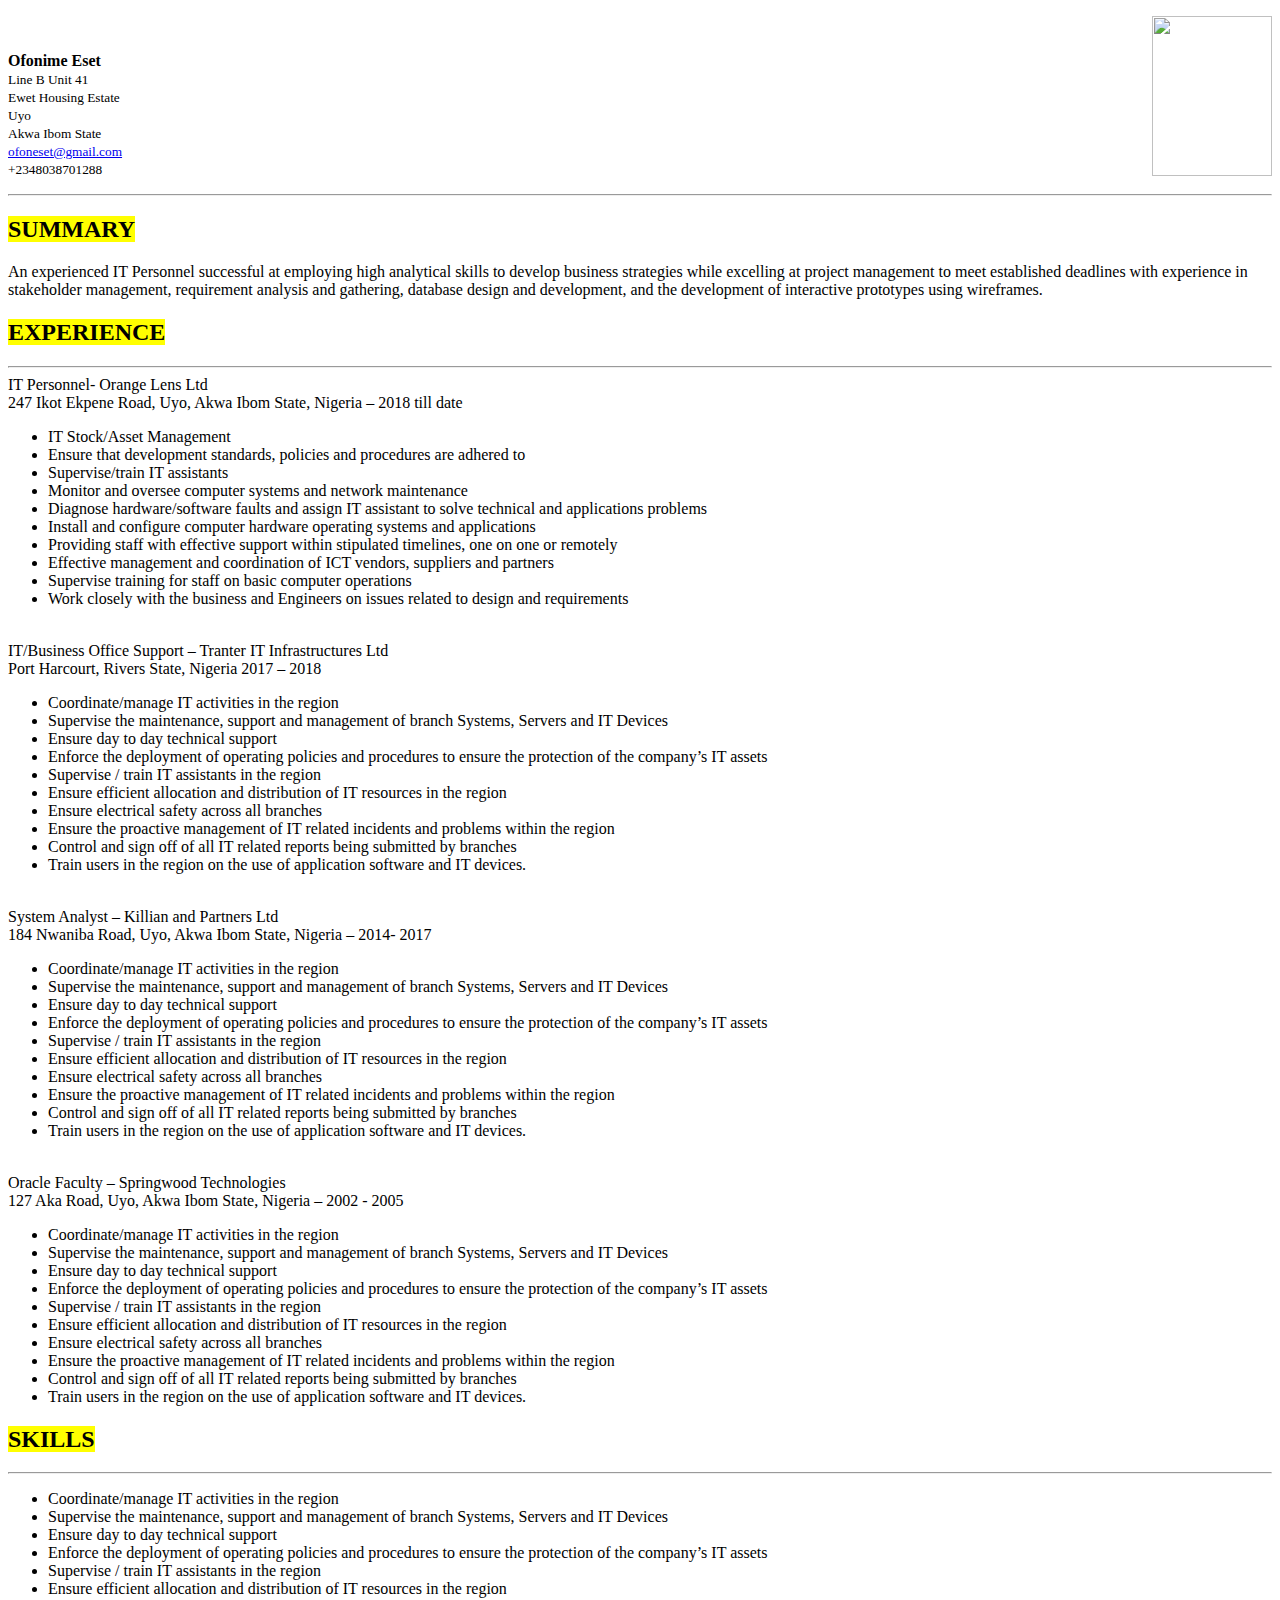
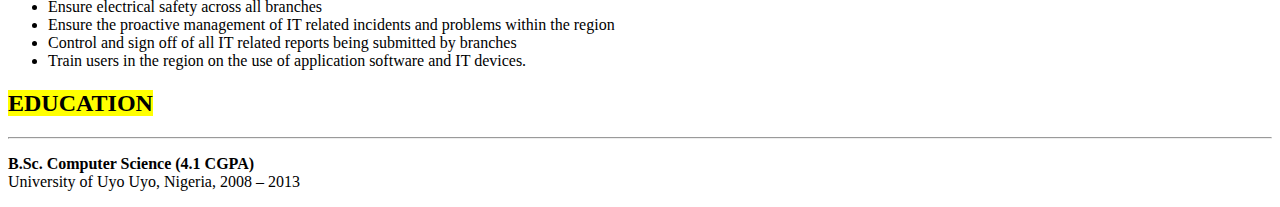
==== Ofonime.html @ 05c9440a "Initial commit" ====
<!DOCTYPE html>
<html lang="en">
<head>
    <meta charset="UTF-8">
    <meta name="viewport" content="width=<device-width>, initial-scale=1.0">
    <meta http-equiv="X-UA-Compatible" content="ie=edge">
    <title>Document</title>
</head>
<body>
    <div>
         <div>   
            <p>
                    <div>
                            <img src="https://res.cloudinary.com/unclepi/image/upload/v1566553505/startng/Ofonime_ngxhpu.jpg" align="right" width="120" height="160"></a>
                        </div>
                <br>
                <br>
                <strong>Ofonime Eset</strong><br>
                <small> Line B Unit 41<br> Ewet Housing Estate<br>Uyo<br>Akwa Ibom State 
                <br>
                <a href="#">ofoneset@gmail.com</a><br>
                +2348038701288
                </small>
            </p>
            
            <hr>
        </div>
        
        <h2><mark>SUMMARY</mark></h2>
        <div>
                <P>An experienced IT Personnel successful at employing high analytical skills to develop business strategies while excelling at project management to meet established deadlines with experience in stakeholder management, requirement analysis and gathering, database design and development, and the development of interactive prototypes using wireframes.
                    </P>
        </div>
        <h2><mark>EXPERIENCE</mark></h2>
        <HR>
        <div>IT Personnel- Orange Lens Ltd<BR>
                247 Ikot Ekpene Road, Uyo, Akwa Ibom State, Nigeria – 2018 till date
        </div>
        <div>
            <ul>
                <li>IT Stock/Asset Management</li>
                <li>Ensure that development standards, policies and procedures are adhered to</li>
                <li>Supervise/train IT assistants</li>
                <li>Monitor and oversee computer systems and network maintenance</li>
                <li>Diagnose hardware/software faults and assign IT assistant to solve technical and applications problems</li>
                <li>Install and configure computer hardware operating systems and applications</li>
                <li>Providing staff with effective support within stipulated timelines, one on one or remotely</li>
                <li>Effective management and coordination of ICT vendors, suppliers and partners</li>
                <li>Supervise training for staff on basic computer operations</li>
                <li>Work closely with the business and Engineers on issues related to design and requirements</li>
            </ul>
        </div>
        <br>
        <div>
                IT/Business Office Support – Tranter IT Infrastructures Ltd<br>
                Port Harcourt, Rivers State, Nigeria  2017 – 2018
        </div>
        <div>
            <ul>
                <li>Coordinate/manage IT activities in the region</li>
                <li>Supervise the maintenance, support and management of branch Systems, Servers and IT Devices</li>
                <li>Ensure day to day technical support</li>
                <li>Enforce the deployment of operating policies and procedures to ensure the protection of the company’s IT assets</li>
                <li>Supervise / train IT assistants in the region</li>
                <li>Ensure efficient allocation and distribution of IT resources in the region</li>
                <li>Ensure electrical safety across all branches</li>
                <li>Ensure the proactive management of IT related incidents and problems within the region</li>
                <li>Control and sign off of all IT related reports being submitted by branches</li>
                <li>Train users in the region on the use of application software and IT devices.</li>
            </ul>
        </div>
        <br>
        <div>
            System Analyst – Killian and Partners Ltd<br>
            184 Nwaniba Road, Uyo, Akwa Ibom State, Nigeria – 2014- 2017
                
        </div>
        <div>
            <ul>
                <li>Coordinate/manage IT activities in the region</li>
                <li>Supervise the maintenance, support and management of branch Systems, Servers and IT Devices</li>
                <li>Ensure day to day technical support</li>
                <li>Enforce the deployment of operating policies and procedures to ensure the protection of the company’s IT assets</li>
                <li>Supervise / train IT assistants in the region</li>
                <li>Ensure efficient allocation and distribution of IT resources in the region</li>
                <li>Ensure electrical safety across all branches</li>
                <li>Ensure the proactive management of IT related incidents and problems within the region</li>
                <li>Control and sign off of all IT related reports being submitted by branches</li>
                <li>Train users in the region on the use of application software and IT devices.</li>
            </ul>
        </div>
        <br>
        <div>
                Oracle Faculty – Springwood Technologies<br>
                127 Aka Road, Uyo, Akwa Ibom State, Nigeria – 2002 - 2005

        </div>
        <div>
            <ul>
                <li>Coordinate/manage IT activities in the region</li>
                <li>Supervise the maintenance, support and management of branch Systems, Servers and IT Devices</li>
                <li>Ensure day to day technical support</li>
                <li>Enforce the deployment of operating policies and procedures to ensure the protection of the company’s IT assets</li>
                <li>Supervise / train IT assistants in the region</li>
                <li>Ensure efficient allocation and distribution of IT resources in the region</li>
                <li>Ensure electrical safety across all branches</li>
                <li>Ensure the proactive management of IT related incidents and problems within the region</li>
                <li>Control and sign off of all IT related reports being submitted by branches</li>
                <li>Train users in the region on the use of application software and IT devices.</li>
            </ul>
        </div>
        <h2><mark>SKILLS</mark></h2>
        <hr>
        <div>
                <ul>
                        <li>Coordinate/manage IT activities in the region</li>
                        <li>Supervise the maintenance, support and management of branch Systems, Servers and IT Devices</li>
                        <li>Ensure day to day technical support</li>
                        <li>Enforce the deployment of operating policies and procedures to ensure the protection of the company’s IT assets</li>
                        <li>Supervise / train IT assistants in the region</li>
                        <li>Ensure efficient allocation and distribution of IT resources in the region</li>
                        <li>Ensure electrical safety across all branches</li>
                        <li>Ensure the proactive management of IT related incidents and problems within the region</li>
                        <li>Control and sign off of all IT related reports being submitted by branches</li>
                        <li>Train users in the region on the use of application software and IT devices.</li>
                    </ul>
        </div>
        <h2><mark>EDUCATION</mark></h2>
        <hr>
        <div>
            <p>
                <strong>B.Sc. Computer Science (4.1 CGPA)</strong><br>
                University of Uyo
                Uyo, Nigeria, 2008 – 2013 
                    
            </p>
        </div>
    </div>
</body>
</html>
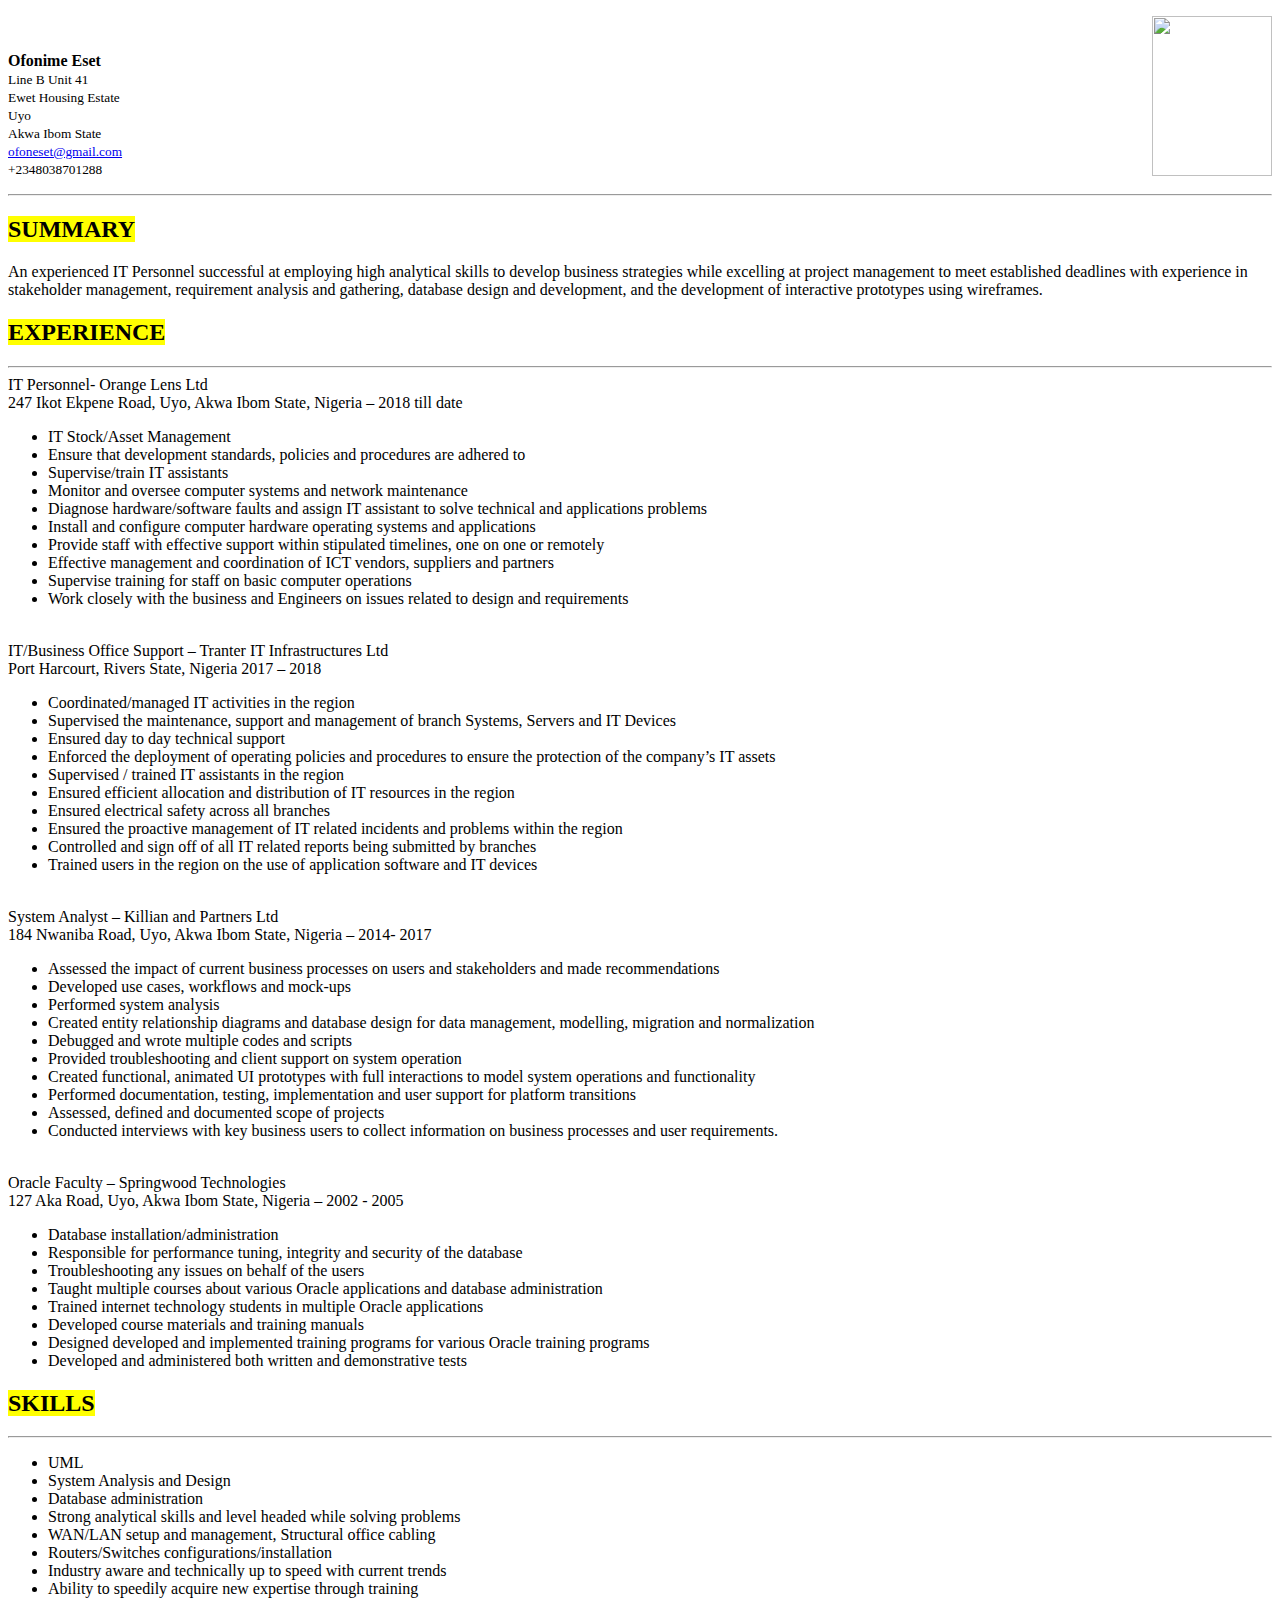
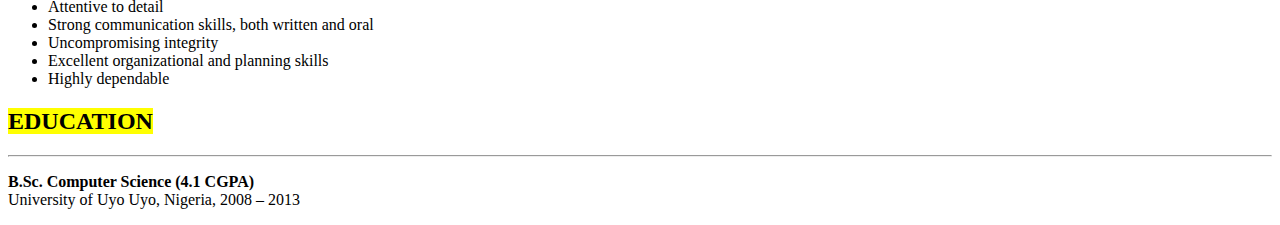
==== commit 1ae6c071: "first update" ====
--- a/Ofonime.html
+++ b/Ofonime.html
@@ -44,7 +44,7 @@
                 <li>Monitor and oversee computer systems and network maintenance</li>
                 <li>Diagnose hardware/software faults and assign IT assistant to solve technical and applications problems</li>
                 <li>Install and configure computer hardware operating systems and applications</li>
-                <li>Providing staff with effective support within stipulated timelines, one on one or remotely</li>
+                <li>Provide staff with effective support within stipulated timelines, one on one or remotely</li>
                 <li>Effective management and coordination of ICT vendors, suppliers and partners</li>
                 <li>Supervise training for staff on basic computer operations</li>
                 <li>Work closely with the business and Engineers on issues related to design and requirements</li>
@@ -57,16 +57,16 @@
         </div>
         <div>
             <ul>
-                <li>Coordinate/manage IT activities in the region</li>
-                <li>Supervise the maintenance, support and management of branch Systems, Servers and IT Devices</li>
-                <li>Ensure day to day technical support</li>
-                <li>Enforce the deployment of operating policies and procedures to ensure the protection of the company’s IT assets</li>
-                <li>Supervise / train IT assistants in the region</li>
-                <li>Ensure efficient allocation and distribution of IT resources in the region</li>
-                <li>Ensure electrical safety across all branches</li>
-                <li>Ensure the proactive management of IT related incidents and problems within the region</li>
-                <li>Control and sign off of all IT related reports being submitted by branches</li>
-                <li>Train users in the region on the use of application software and IT devices.</li>
+                <li>Coordinated/managed IT activities in the region</li>
+                <li>Supervised the maintenance, support and management of branch Systems, Servers and IT Devices</li>
+                <li>Ensured day to day technical support</li>
+                <li>Enforced the deployment of operating policies and procedures to ensure the protection of the company’s IT assets</li>
+                <li>Supervised / trained IT assistants in the region</li>
+                <li>Ensured efficient allocation and distribution of IT resources in the region</li>
+                <li>Ensured electrical safety across all branches</li>
+                <li>Ensured the proactive management of IT related incidents and problems within the region</li>
+                <li>Controlled and sign off of all IT related reports being submitted by branches</li>
+                <li>Trained users in the region on the use of application software and IT devices</li>
             </ul>
         </div>
         <br>
@@ -77,16 +77,16 @@
         </div>
         <div>
             <ul>
-                <li>Coordinate/manage IT activities in the region</li>
-                <li>Supervise the maintenance, support and management of branch Systems, Servers and IT Devices</li>
-                <li>Ensure day to day technical support</li>
-                <li>Enforce the deployment of operating policies and procedures to ensure the protection of the company’s IT assets</li>
-                <li>Supervise / train IT assistants in the region</li>
-                <li>Ensure efficient allocation and distribution of IT resources in the region</li>
-                <li>Ensure electrical safety across all branches</li>
-                <li>Ensure the proactive management of IT related incidents and problems within the region</li>
-                <li>Control and sign off of all IT related reports being submitted by branches</li>
-                <li>Train users in the region on the use of application software and IT devices.</li>
+                <li>Assessed the impact of current business processes on users and stakeholders and made recommendations</li>
+                <li>Developed use cases, workflows and mock-ups</li>
+                <li>Performed system analysis</li>
+                <li>Created entity relationship diagrams and database design for data management, modelling, migration and normalization</li>
+                <li>Debugged and wrote multiple codes and scripts</li>
+                <li>Provided troubleshooting and client support on system operation</li>
+                <li>Created functional, animated UI prototypes with full interactions to model system operations and functionality</li>
+                <li>Performed documentation, testing, implementation and user support for platform transitions</li>
+                <li>Assessed, defined and documented scope of projects</li>
+                <li>Conducted interviews with key business users to collect information on business processes and user requirements.</li>
             </ul>
         </div>
         <br>
@@ -97,32 +97,33 @@
         </div>
         <div>
             <ul>
-                <li>Coordinate/manage IT activities in the region</li>
-                <li>Supervise the maintenance, support and management of branch Systems, Servers and IT Devices</li>
-                <li>Ensure day to day technical support</li>
-                <li>Enforce the deployment of operating policies and procedures to ensure the protection of the company’s IT assets</li>
-                <li>Supervise / train IT assistants in the region</li>
-                <li>Ensure efficient allocation and distribution of IT resources in the region</li>
-                <li>Ensure electrical safety across all branches</li>
-                <li>Ensure the proactive management of IT related incidents and problems within the region</li>
-                <li>Control and sign off of all IT related reports being submitted by branches</li>
-                <li>Train users in the region on the use of application software and IT devices.</li>
+                <li>Database installation/administration</li>
+                <li>Responsible for performance tuning, integrity and security of the database</li>
+                <li>Troubleshooting any issues on behalf of the users</li>
+                <li>Taught multiple courses about various Oracle applications and database administration</li>
+                <li>Trained internet technology students in multiple Oracle applications</li>
+                <li>Developed course materials and training manuals</li>
+                <li>Designed developed and implemented training programs for various Oracle training programs</li>
+                <li>Developed and administered both written and demonstrative tests</li>
             </ul>
         </div>
         <h2><mark>SKILLS</mark></h2>
         <hr>
         <div>
                 <ul>
-                        <li>Coordinate/manage IT activities in the region</li>
-                        <li>Supervise the maintenance, support and management of branch Systems, Servers and IT Devices</li>
-                        <li>Ensure day to day technical support</li>
-                        <li>Enforce the deployment of operating policies and procedures to ensure the protection of the company’s IT assets</li>
-                        <li>Supervise / train IT assistants in the region</li>
-                        <li>Ensure efficient allocation and distribution of IT resources in the region</li>
-                        <li>Ensure electrical safety across all branches</li>
-                        <li>Ensure the proactive management of IT related incidents and problems within the region</li>
-                        <li>Control and sign off of all IT related reports being submitted by branches</li>
-                        <li>Train users in the region on the use of application software and IT devices.</li>
+                        <li>UML</li>
+                        <li>System Analysis and Design</li>
+                        <li>Database administration</li>
+                        <li>Strong analytical skills and level headed while solving problems</li>
+                        <li>WAN/LAN setup and management, Structural office cabling</li>
+                        <li>Routers/Switches configurations/installation</li>
+                        <li>Industry aware and technically up to speed with current trends</li>
+                        <li>Ability to speedily acquire new expertise through training</li>
+                        <li>Attentive to detail</li>
+                        <li>Strong communication skills, both written and oral</li>
+                        <li>Uncompromising integrity</li>
+                        <li>Excellent organizational and planning skills</li>
+                        <li>Highly dependable</li>
                     </ul>
         </div>
         <h2><mark>EDUCATION</mark></h2>
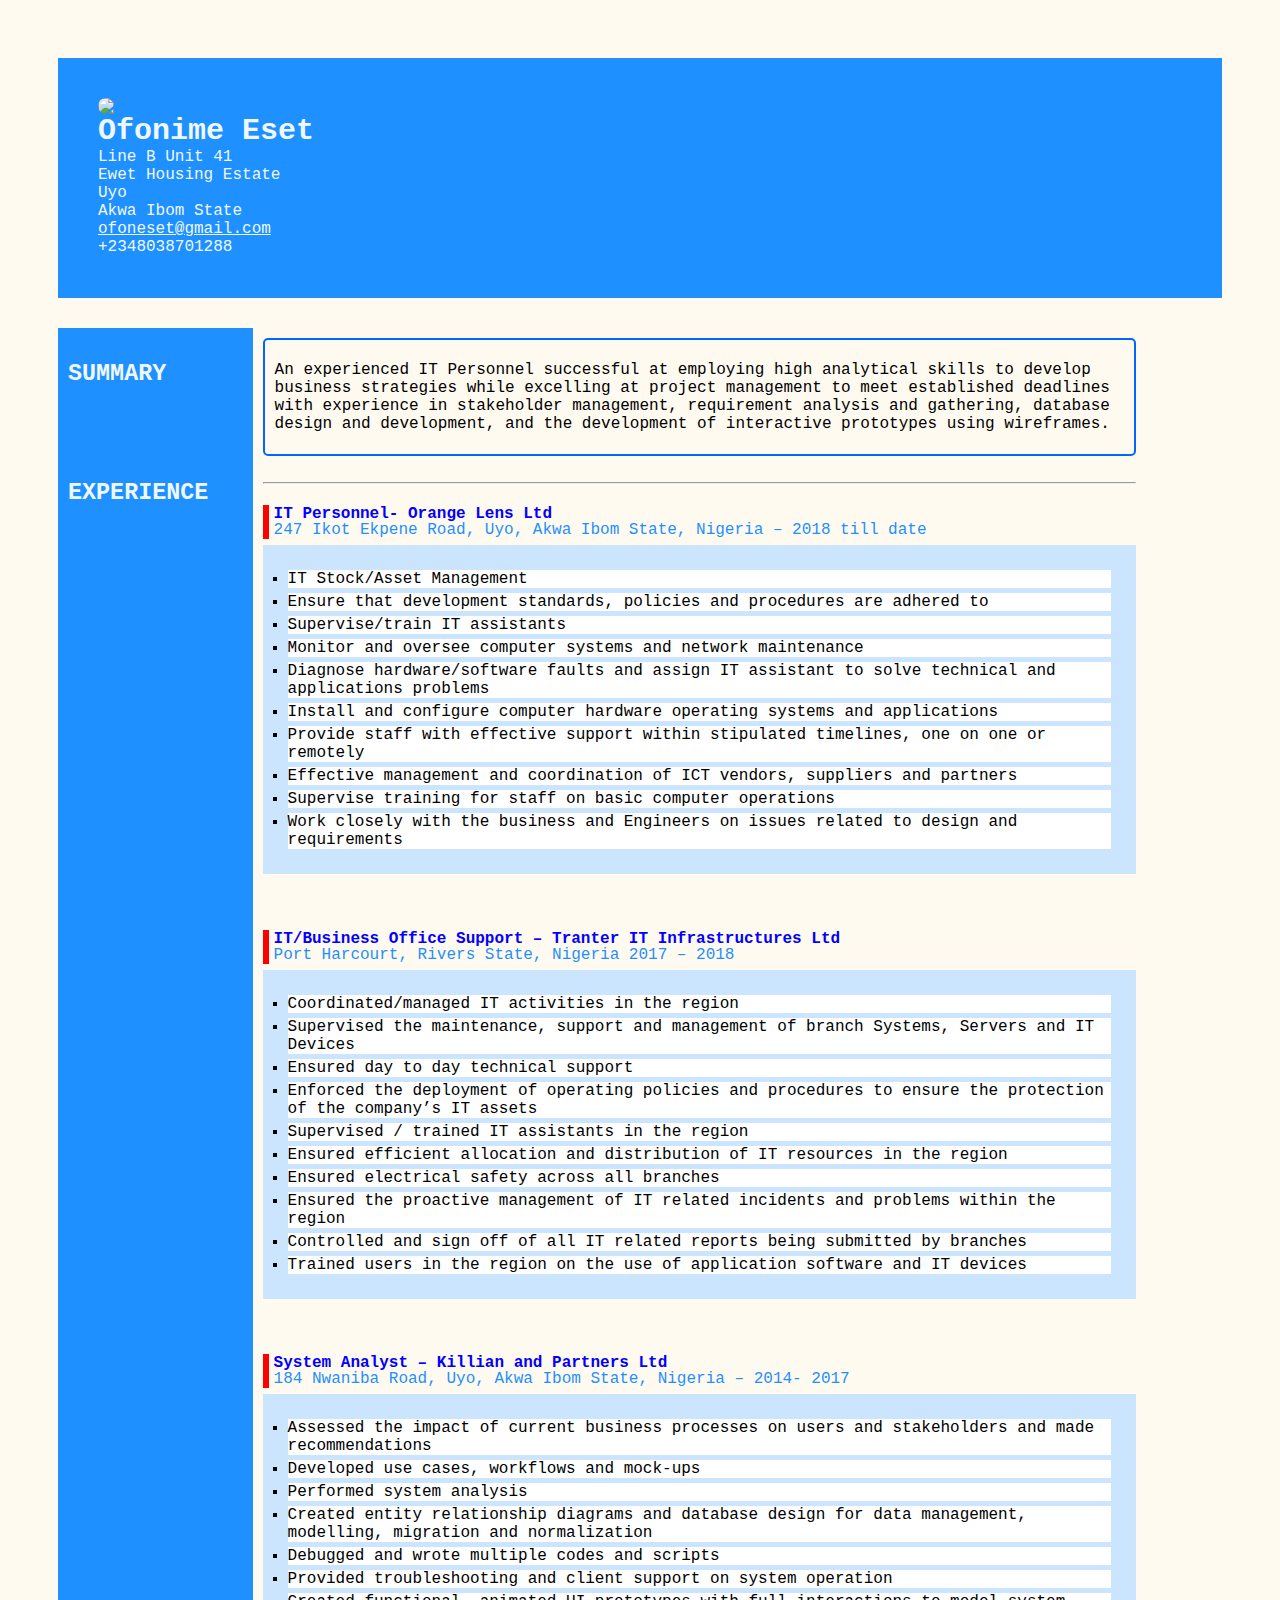
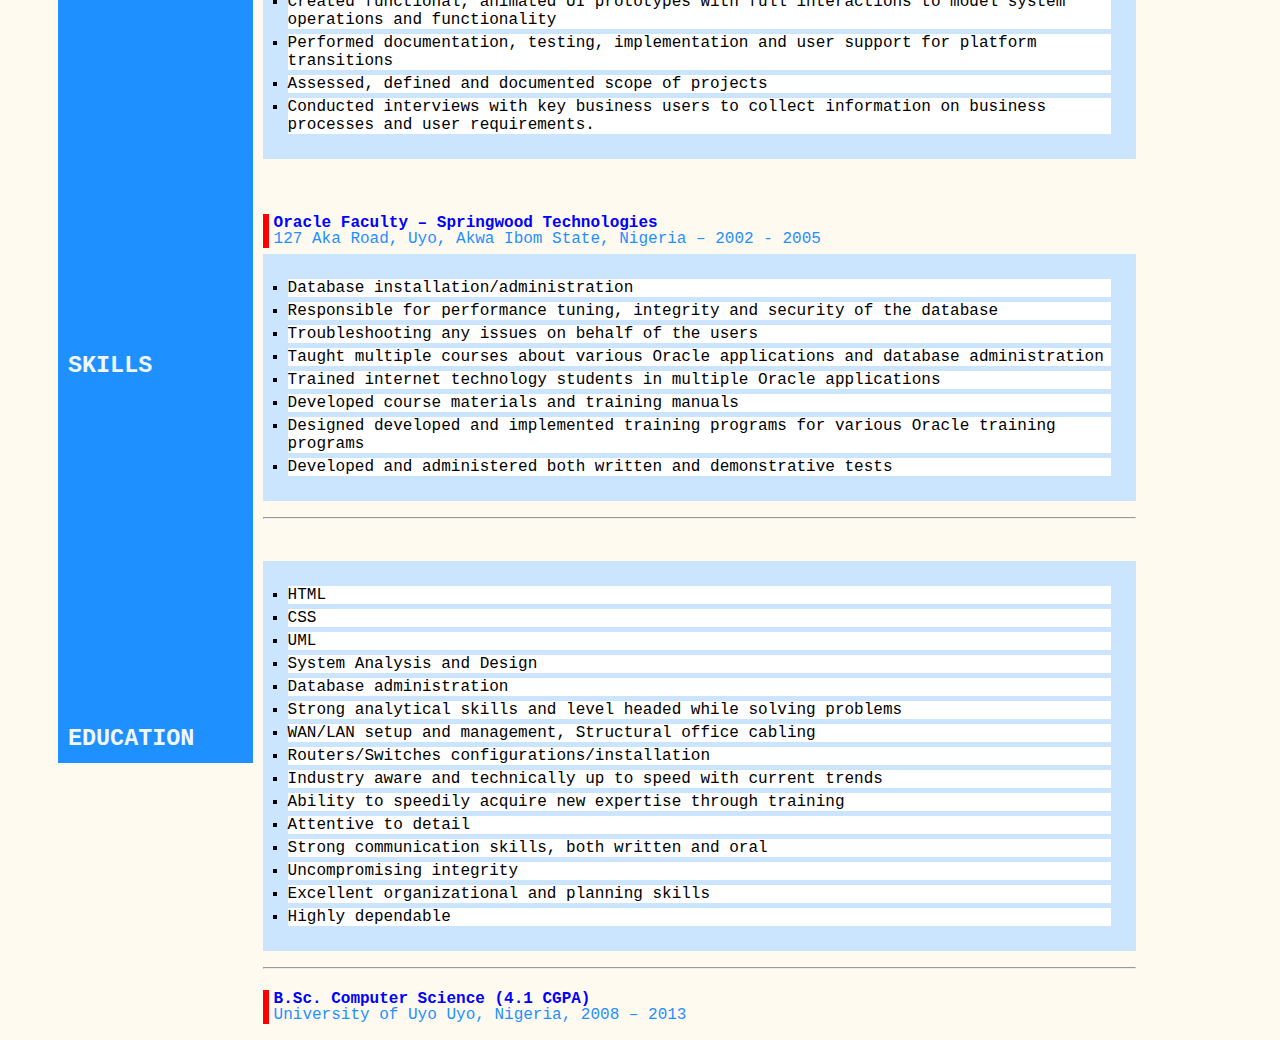
==== commit 89c032e9: "this is the edited html with the accompanying css file" ====
--- a/Ofonime.html
+++ b/Ofonime.html
@@ -4,138 +4,154 @@
     <meta charset="UTF-8">
     <meta name="viewport" content="width=<device-width>, initial-scale=1.0">
     <meta http-equiv="X-UA-Compatible" content="ie=edge">
-    <title>Document</title>
+    <title>Ofonime Eset's CV</title>
+    <link rel="stylesheet" type="text/css" href="ofonime.css">
 </head>
+<div id="container">
 <body>
-    <div>
-         <div>   
-            <p>
-                    <div>
-                            <img src="https://res.cloudinary.com/unclepi/image/upload/v1566553505/startng/Ofonime_ngxhpu.jpg" align="right" width="120" height="160"></a>
-                        </div>
-                <br>
-                <br>
-                <strong>Ofonime Eset</strong><br>
-                <small> Line B Unit 41<br> Ewet Housing Estate<br>Uyo<br>Akwa Ibom State 
-                <br>
+    
+    <div id="about">
+        <div>
+            <img src="https://res.cloudinary.com/unclepi/image/upload/v1566553505/startng/Ofonime_ngxhpu.jpg"></a>
+        </div>
+        <p id="first">  
+            <span id="name">Ofonime Eset</span><br>
+             
+                Line B Unit 41<br> Ewet Housing Estate<br>Uyo<br>Akwa Ibom State<br>
                 <a href="#">ofoneset@gmail.com</a><br>
                 +2348038701288
-                </small>
-            </p>
+            
+        </p>
+    </div>
+    <div class="row">
+            <div class="column side">
+              <h3>SUMMARY</h3><br><br>
+              <h3>EXPERIENCE</h3>
+              <div id="space">
+
+              </div>
+              <h3>SKILLS</h3>
+              <div id="space2">
+
+                </div>
+              <h3>EDUCATION</h3>
+            </div>
+        <div class="column middle">
+            <div class="sumarry">
+                <P>
+                    An experienced IT Personnel successful at employing high analytical skills to develop business strategies while excelling at project management to meet established deadlines with experience in stakeholder management, requirement analysis and gathering, database design and development, and the development of interactive prototypes using wireframes.
+                </P>
+            </div>
+            <br>
+            <HR>
+            <div class="experience1"> <h4>IT Personnel- Orange Lens Ltd</h4>
+                    247 Ikot Ekpene Road, Uyo, Akwa Ibom State, Nigeria – 2018 till date
+            </div>
+            <div class="experience2">
+                <ul class="skills2">
+                    <li>IT Stock/Asset Management</li>
+                    <li>Ensure that development standards, policies and procedures are adhered to</li>
+                    <li>Supervise/train IT assistants</li>
+                    <li>Monitor and oversee computer systems and network maintenance</li>
+                    <li>Diagnose hardware/software faults and assign IT assistant to solve technical and applications problems</li>
+                    <li>Install and configure computer hardware operating systems and applications</li>
+                    <li>Provide staff with effective support within stipulated timelines, one on one or remotely</li>
+                    <li>Effective management and coordination of ICT vendors, suppliers and partners</li>
+                    <li>Supervise training for staff on basic computer operations</li>
+                    <li>Work closely with the business and Engineers on issues related to design and requirements</li>
+                </ul>
+            </div>
+            <br>
+            <div class="experience1">
+                    <h4>IT/Business Office Support – Tranter IT Infrastructures Ltd</h4>
+                    Port Harcourt, Rivers State, Nigeria  2017 – 2018
+            </div>
+            <div class="experience2">
+                <ul class="skills2">
+                    <li>Coordinated/managed IT activities in the region</li>
+                    <li>Supervised the maintenance, support and management of branch Systems, Servers and IT Devices</li>
+                    <li>Ensured day to day technical support</li>
+                    <li>Enforced the deployment of operating policies and procedures to ensure the protection of the company’s IT assets</li>
+                    <li>Supervised / trained IT assistants in the region</li>
+                    <li>Ensured efficient allocation and distribution of IT resources in the region</li>
+                    <li>Ensured electrical safety across all branches</li>
+                    <li>Ensured the proactive management of IT related incidents and problems within the region</li>
+                    <li>Controlled and sign off of all IT related reports being submitted by branches</li>
+                    <li>Trained users in the region on the use of application software and IT devices</li>
+                </ul>
+            </div>
+            <br>
+            <div class="experience1">
+                <h4>System Analyst – Killian and Partners Ltd</h4>
+                184 Nwaniba Road, Uyo, Akwa Ibom State, Nigeria – 2014- 2017
+                    
+            </div>
+            <div class="experience2">
+                <ul class="skills2">
+                    <li>Assessed the impact of current business processes on users and stakeholders and made recommendations</li>
+                    <li>Developed use cases, workflows and mock-ups</li>
+                    <li>Performed system analysis</li>
+                    <li>Created entity relationship diagrams and database design for data management, modelling, migration and normalization</li>
+                    <li>Debugged and wrote multiple codes and scripts</li>
+                    <li>Provided troubleshooting and client support on system operation</li>
+                    <li>Created functional, animated UI prototypes with full interactions to model system operations and functionality</li>
+                    <li>Performed documentation, testing, implementation and user support for platform transitions</li>
+                    <li>Assessed, defined and documented scope of projects</li>
+                    <li>Conducted interviews with key business users to collect information on business processes and user requirements.</li>
+                </ul>
+            </div>
+            <br>
+            <div class="experience1">
+                    <h4>Oracle Faculty – Springwood Technologies</h4>       
+                    127 Aka Road, Uyo, Akwa Ibom State, Nigeria – 2002 - 2005
+
+            </div>
+            <div class="experience2">
+                <ul class="skills2">
+                    <li>Database installation/administration</li>
+                    <li>Responsible for performance tuning, integrity and security of the database</li>
+                    <li>Troubleshooting any issues on behalf of the users</li>
+                    <li>Taught multiple courses about various Oracle applications and database administration</li>
+                    <li>Trained internet technology students in multiple Oracle applications</li>
+                    <li>Developed course materials and training manuals</li>
+                    <li>Designed developed and implemented training programs for various Oracle training programs</li>
+                    <li>Developed and administered both written and demonstrative tests</li>
+                </ul>
+            </div>
             
             <hr>
+            <BR>
+            <div class="skills">
+                    <ul class="skills2">
+                            <li>HTML</li>
+                            <li>CSS</li>
+                            <li>UML</li>
+                            <li>System Analysis and Design</li>
+                            <li>Database administration</li>
+                            <li>Strong analytical skills and level headed while solving problems</li>
+                            <li>WAN/LAN setup and management, Structural office cabling</li>
+                            <li>Routers/Switches configurations/installation</li>
+                            <li>Industry aware and technically up to speed with current trends</li>
+                            <li>Ability to speedily acquire new expertise through training</li>
+                            <li>Attentive to detail</li>
+                            <li>Strong communication skills, both written and oral</li>
+                            <li>Uncompromising integrity</li>
+                            <li>Excellent organizational and planning skills</li>
+                            <li>Highly dependable</li>
+                        </ul>
+            </div>
+            
+            <hr>
+            <div class="experience1">
+                <p>
+                    <h4>B.Sc. Computer Science (4.1 CGPA)</h4>
+                    University of Uyo
+                    Uyo, Nigeria, 2008 – 2013 
+                        
+                </p>
+            </div>
         </div>
-        
-        <h2><mark>SUMMARY</mark></h2>
-        <div>
-                <P>An experienced IT Personnel successful at employing high analytical skills to develop business strategies while excelling at project management to meet established deadlines with experience in stakeholder management, requirement analysis and gathering, database design and development, and the development of interactive prototypes using wireframes.
-                    </P>
-        </div>
-        <h2><mark>EXPERIENCE</mark></h2>
-        <HR>
-        <div>IT Personnel- Orange Lens Ltd<BR>
-                247 Ikot Ekpene Road, Uyo, Akwa Ibom State, Nigeria – 2018 till date
-        </div>
-        <div>
-            <ul>
-                <li>IT Stock/Asset Management</li>
-                <li>Ensure that development standards, policies and procedures are adhered to</li>
-                <li>Supervise/train IT assistants</li>
-                <li>Monitor and oversee computer systems and network maintenance</li>
-                <li>Diagnose hardware/software faults and assign IT assistant to solve technical and applications problems</li>
-                <li>Install and configure computer hardware operating systems and applications</li>
-                <li>Provide staff with effective support within stipulated timelines, one on one or remotely</li>
-                <li>Effective management and coordination of ICT vendors, suppliers and partners</li>
-                <li>Supervise training for staff on basic computer operations</li>
-                <li>Work closely with the business and Engineers on issues related to design and requirements</li>
-            </ul>
-        </div>
-        <br>
-        <div>
-                IT/Business Office Support – Tranter IT Infrastructures Ltd<br>
-                Port Harcourt, Rivers State, Nigeria  2017 – 2018
-        </div>
-        <div>
-            <ul>
-                <li>Coordinated/managed IT activities in the region</li>
-                <li>Supervised the maintenance, support and management of branch Systems, Servers and IT Devices</li>
-                <li>Ensured day to day technical support</li>
-                <li>Enforced the deployment of operating policies and procedures to ensure the protection of the company’s IT assets</li>
-                <li>Supervised / trained IT assistants in the region</li>
-                <li>Ensured efficient allocation and distribution of IT resources in the region</li>
-                <li>Ensured electrical safety across all branches</li>
-                <li>Ensured the proactive management of IT related incidents and problems within the region</li>
-                <li>Controlled and sign off of all IT related reports being submitted by branches</li>
-                <li>Trained users in the region on the use of application software and IT devices</li>
-            </ul>
-        </div>
-        <br>
-        <div>
-            System Analyst – Killian and Partners Ltd<br>
-            184 Nwaniba Road, Uyo, Akwa Ibom State, Nigeria – 2014- 2017
-                
-        </div>
-        <div>
-            <ul>
-                <li>Assessed the impact of current business processes on users and stakeholders and made recommendations</li>
-                <li>Developed use cases, workflows and mock-ups</li>
-                <li>Performed system analysis</li>
-                <li>Created entity relationship diagrams and database design for data management, modelling, migration and normalization</li>
-                <li>Debugged and wrote multiple codes and scripts</li>
-                <li>Provided troubleshooting and client support on system operation</li>
-                <li>Created functional, animated UI prototypes with full interactions to model system operations and functionality</li>
-                <li>Performed documentation, testing, implementation and user support for platform transitions</li>
-                <li>Assessed, defined and documented scope of projects</li>
-                <li>Conducted interviews with key business users to collect information on business processes and user requirements.</li>
-            </ul>
-        </div>
-        <br>
-        <div>
-                Oracle Faculty – Springwood Technologies<br>
-                127 Aka Road, Uyo, Akwa Ibom State, Nigeria – 2002 - 2005
-
-        </div>
-        <div>
-            <ul>
-                <li>Database installation/administration</li>
-                <li>Responsible for performance tuning, integrity and security of the database</li>
-                <li>Troubleshooting any issues on behalf of the users</li>
-                <li>Taught multiple courses about various Oracle applications and database administration</li>
-                <li>Trained internet technology students in multiple Oracle applications</li>
-                <li>Developed course materials and training manuals</li>
-                <li>Designed developed and implemented training programs for various Oracle training programs</li>
-                <li>Developed and administered both written and demonstrative tests</li>
-            </ul>
-        </div>
-        <h2><mark>SKILLS</mark></h2>
-        <hr>
-        <div>
-                <ul>
-                        <li>UML</li>
-                        <li>System Analysis and Design</li>
-                        <li>Database administration</li>
-                        <li>Strong analytical skills and level headed while solving problems</li>
-                        <li>WAN/LAN setup and management, Structural office cabling</li>
-                        <li>Routers/Switches configurations/installation</li>
-                        <li>Industry aware and technically up to speed with current trends</li>
-                        <li>Ability to speedily acquire new expertise through training</li>
-                        <li>Attentive to detail</li>
-                        <li>Strong communication skills, both written and oral</li>
-                        <li>Uncompromising integrity</li>
-                        <li>Excellent organizational and planning skills</li>
-                        <li>Highly dependable</li>
-                    </ul>
-        </div>
-        <h2><mark>EDUCATION</mark></h2>
-        <hr>
-        <div>
-            <p>
-                <strong>B.Sc. Computer Science (4.1 CGPA)</strong><br>
-                University of Uyo
-                Uyo, Nigeria, 2008 – 2013 
-                    
-            </p>
-        </div>
-    </div>
+    
 </body>
+</div>
 </html>--- a/ofonime.css
+++ b/ofonime.css
@@ -0,0 +1,85 @@
+body {
+    background-color: floralwhite;
+  }
+#container{
+    padding: 50px 50px 70px 50px;
+    
+    font-family: 'Courier New', Courier, monospace;
+}
+#about{
+    background-color: dodgerblue;
+    height: 160px;
+    padding: 40px;
+    color: aliceblue;
+    margin-bottom: 30px;
+  }
+  #about a{
+      color: aliceblue;
+  }
+#name{
+    font-weight: bolder;
+    font-size: 30px;
+}
+img {
+    width: 120px;
+    float: left;
+    margin-right: 20px;
+    border-radius: 8px;
+   }
+   .column {
+    float: left;
+    padding: 10px;
+  }
+  /* Left column */
+.column.side {
+    width: 15%;
+    height: 2015px;
+    background-color: dodgerblue;
+    color: aliceblue;
+    font-size: 20px;
+    
+  }
+  .sumarry{
+    border: 2px solid #0066FF;  
+    padding: 5px;
+    padding-left: 10px;
+    border-radius: 5px;
+  }
+  #space{
+    height: 1400px;
+  }
+  #space2{
+    height: 300px;
+  }
+  
+  /* Middle column */
+  .column.middle {
+    width: 75%;
+  }
+  
+  .list{
+    list-style-type: square;
+  }
+  .skills2{
+     list-style: square;
+    }
+    h4{
+      margin-bottom: -2px;
+      color: blue;
+    }
+    .experience1{
+      color: dodgerblue;
+      border-left: 6px solid red;
+      padding-left: 5px;
+      margin-bottom: -10px;
+  
+    }
+    .skills2{
+      background: #cce5ff;
+      padding: 20px;
+    }
+    .skills2 li{
+      background:white;
+      margin: 5px;
+    }
+ 
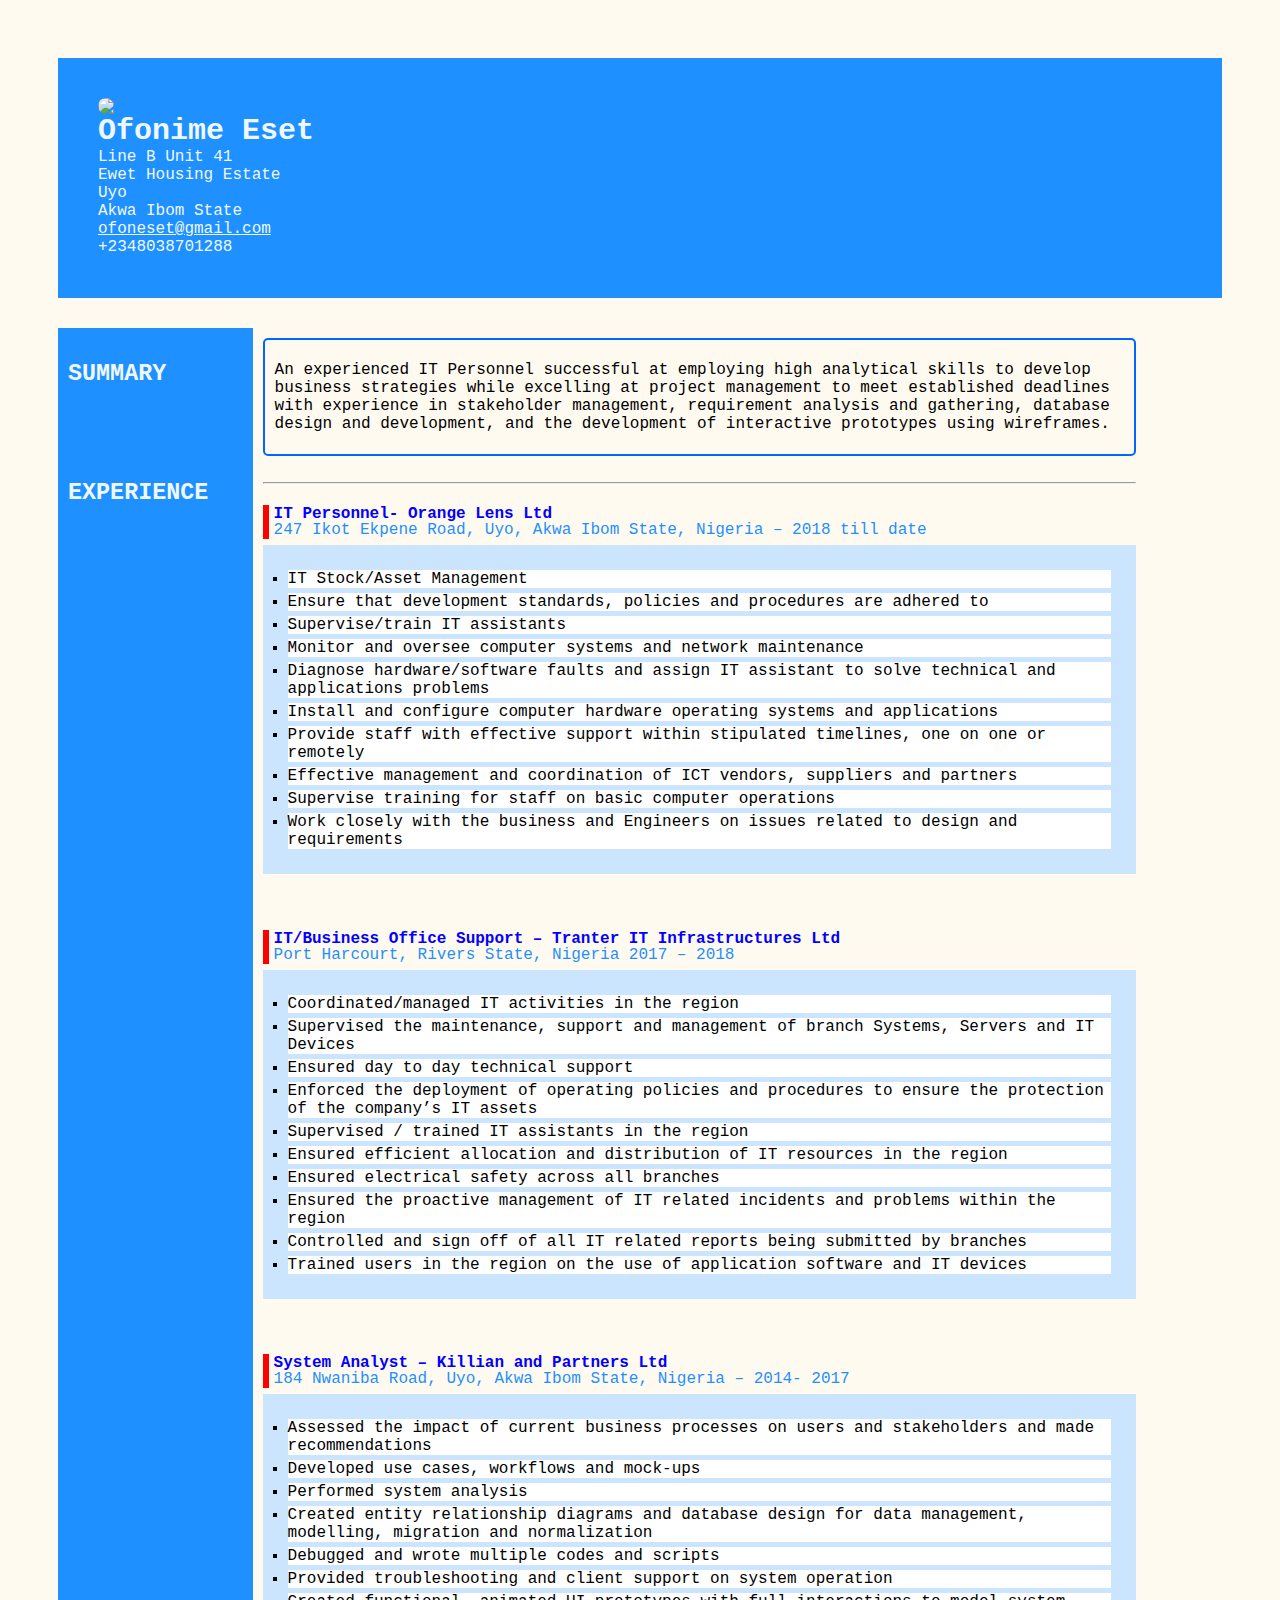
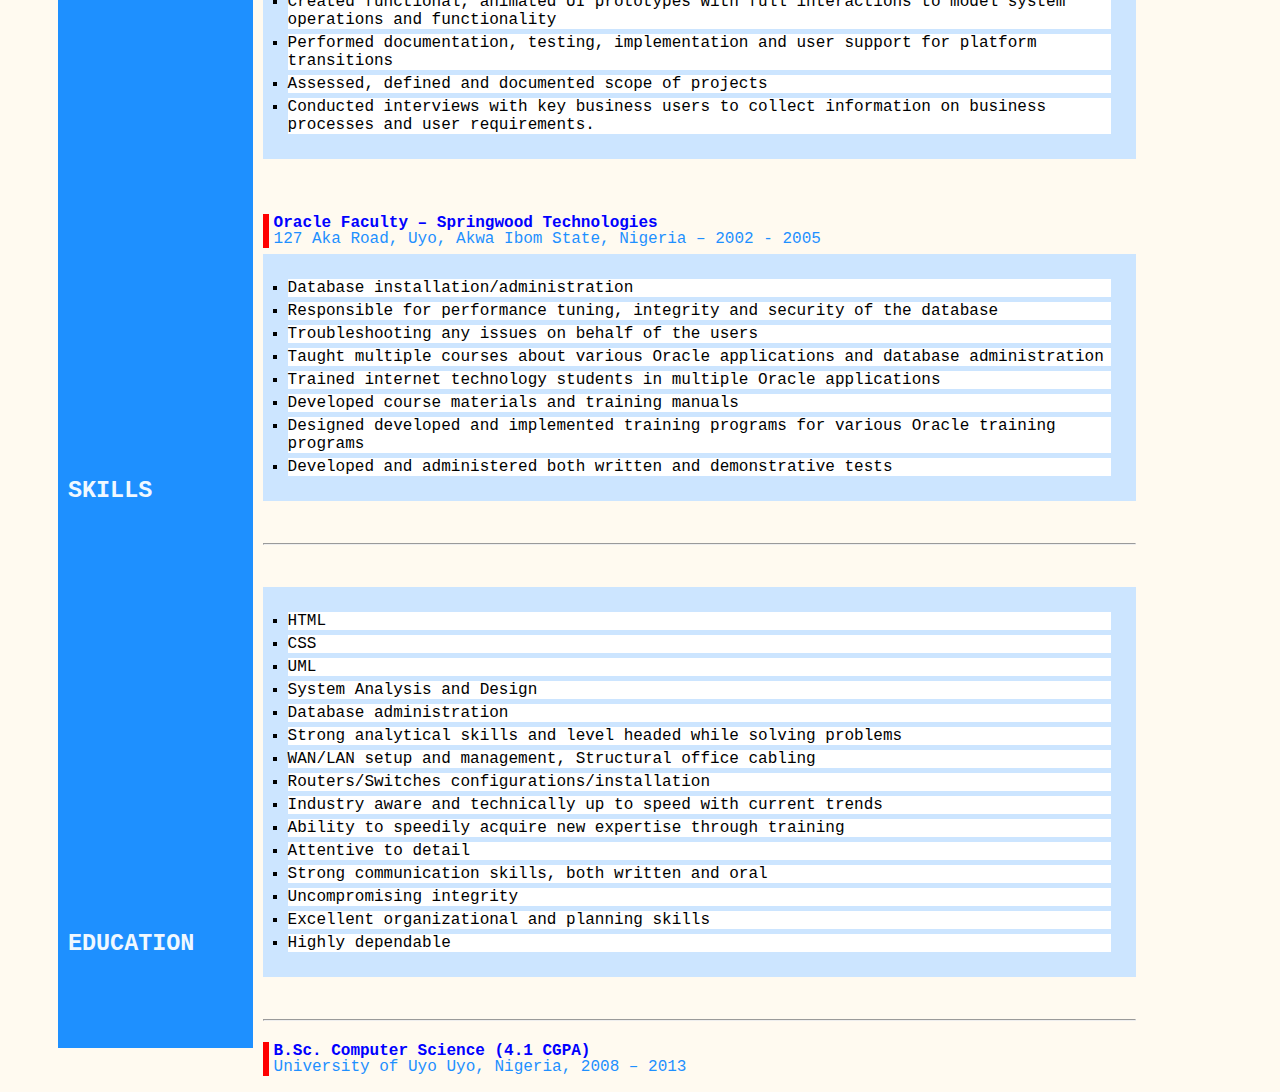
==== commit e88fa6b2: "A little aesthetical addition  # Please enter the commit message for your changes. Lines starting" ====
--- a/Ofonime.html
+++ b/Ofonime.html
@@ -118,7 +118,7 @@
                     <li>Developed and administered both written and demonstrative tests</li>
                 </ul>
             </div>
-            
+            <br>
             <hr>
             <BR>
             <div class="skills">
@@ -140,7 +140,7 @@
                             <li>Highly dependable</li>
                         </ul>
             </div>
-            
+            <br>
             <hr>
             <div class="experience1">
                 <p>
--- a/ofonime.css
+++ b/ofonime.css
@@ -33,10 +33,11 @@
   /* Left column */
 .column.side {
     width: 15%;
-    height: 2015px;
+    height: 2300px;
     background-color: dodgerblue;
     color: aliceblue;
     font-size: 20px;
+    margin-bottom: 30px;
     
   }
   .sumarry{
@@ -46,10 +47,10 @@
     border-radius: 5px;
   }
   #space{
-    height: 1400px;
+    height: 1525px;
   }
   #space2{
-    height: 300px;
+    height: 380px;
   }
   
   /* Middle column */
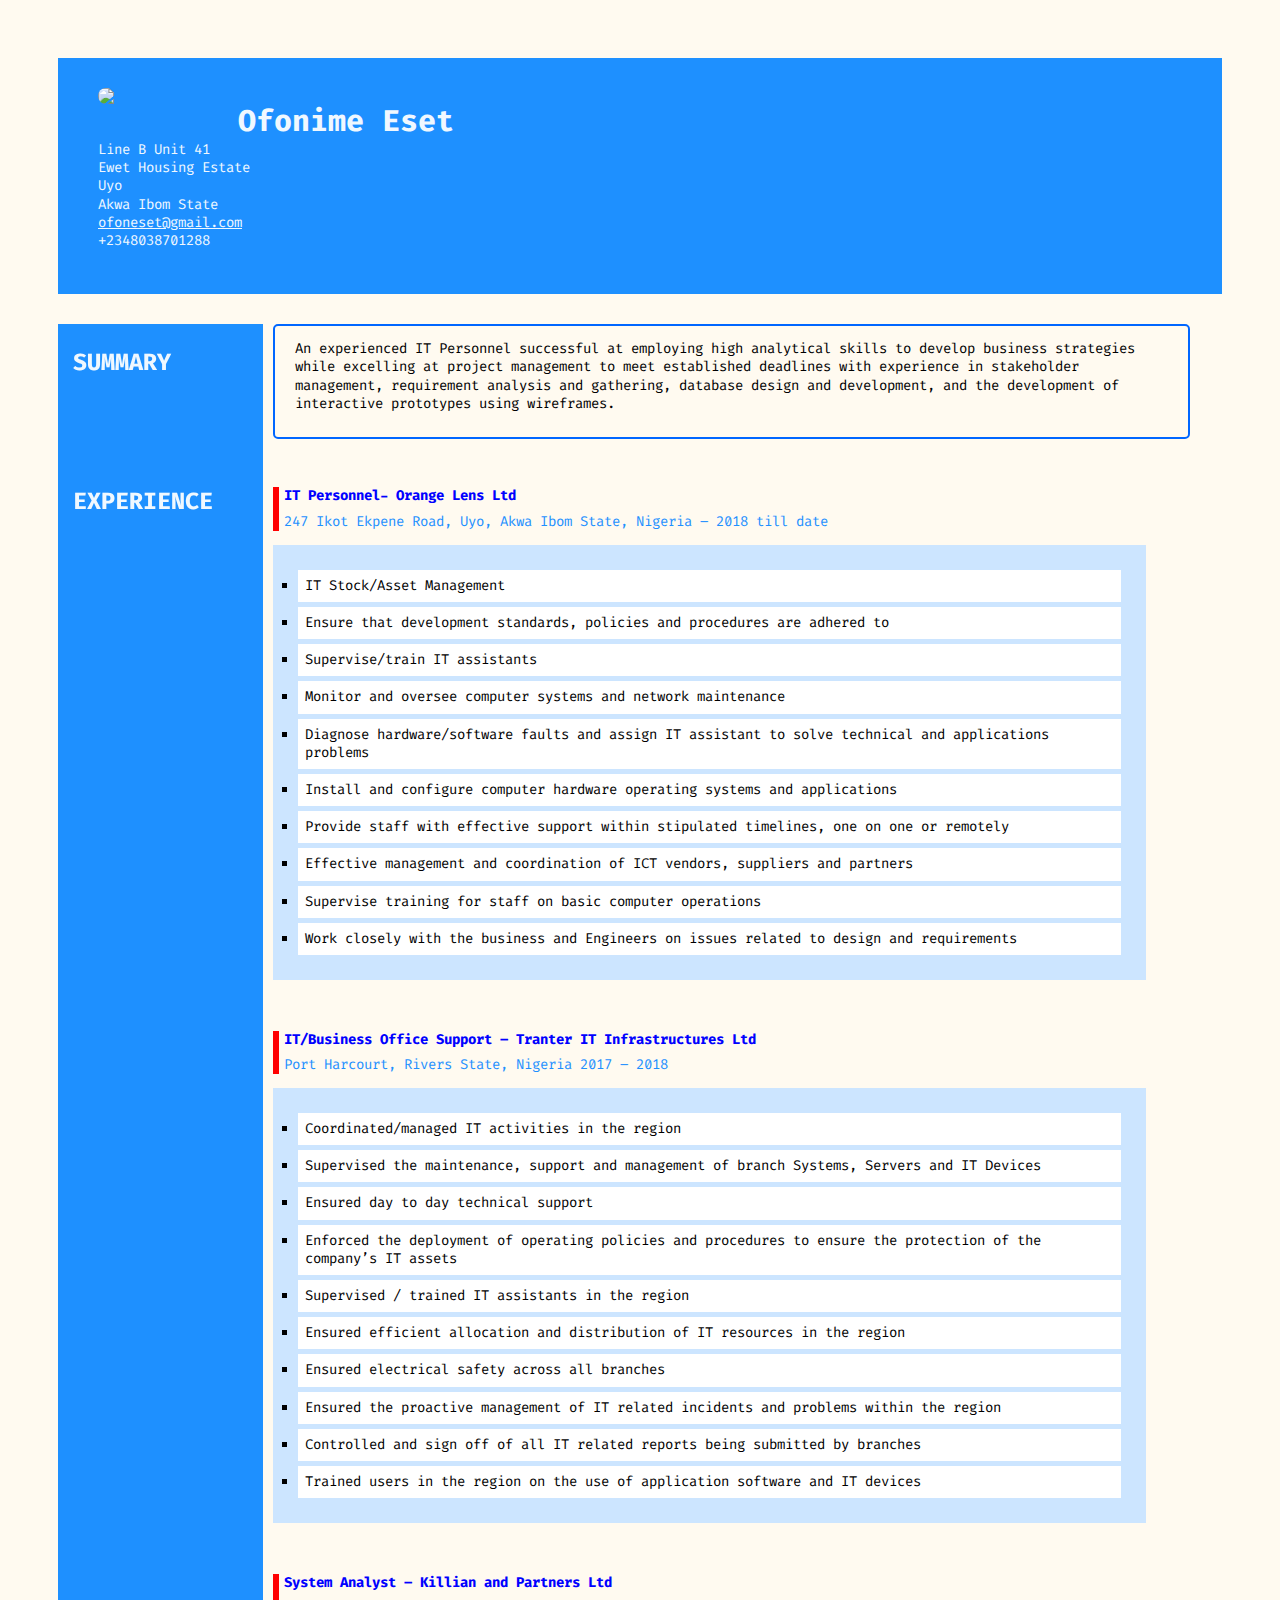
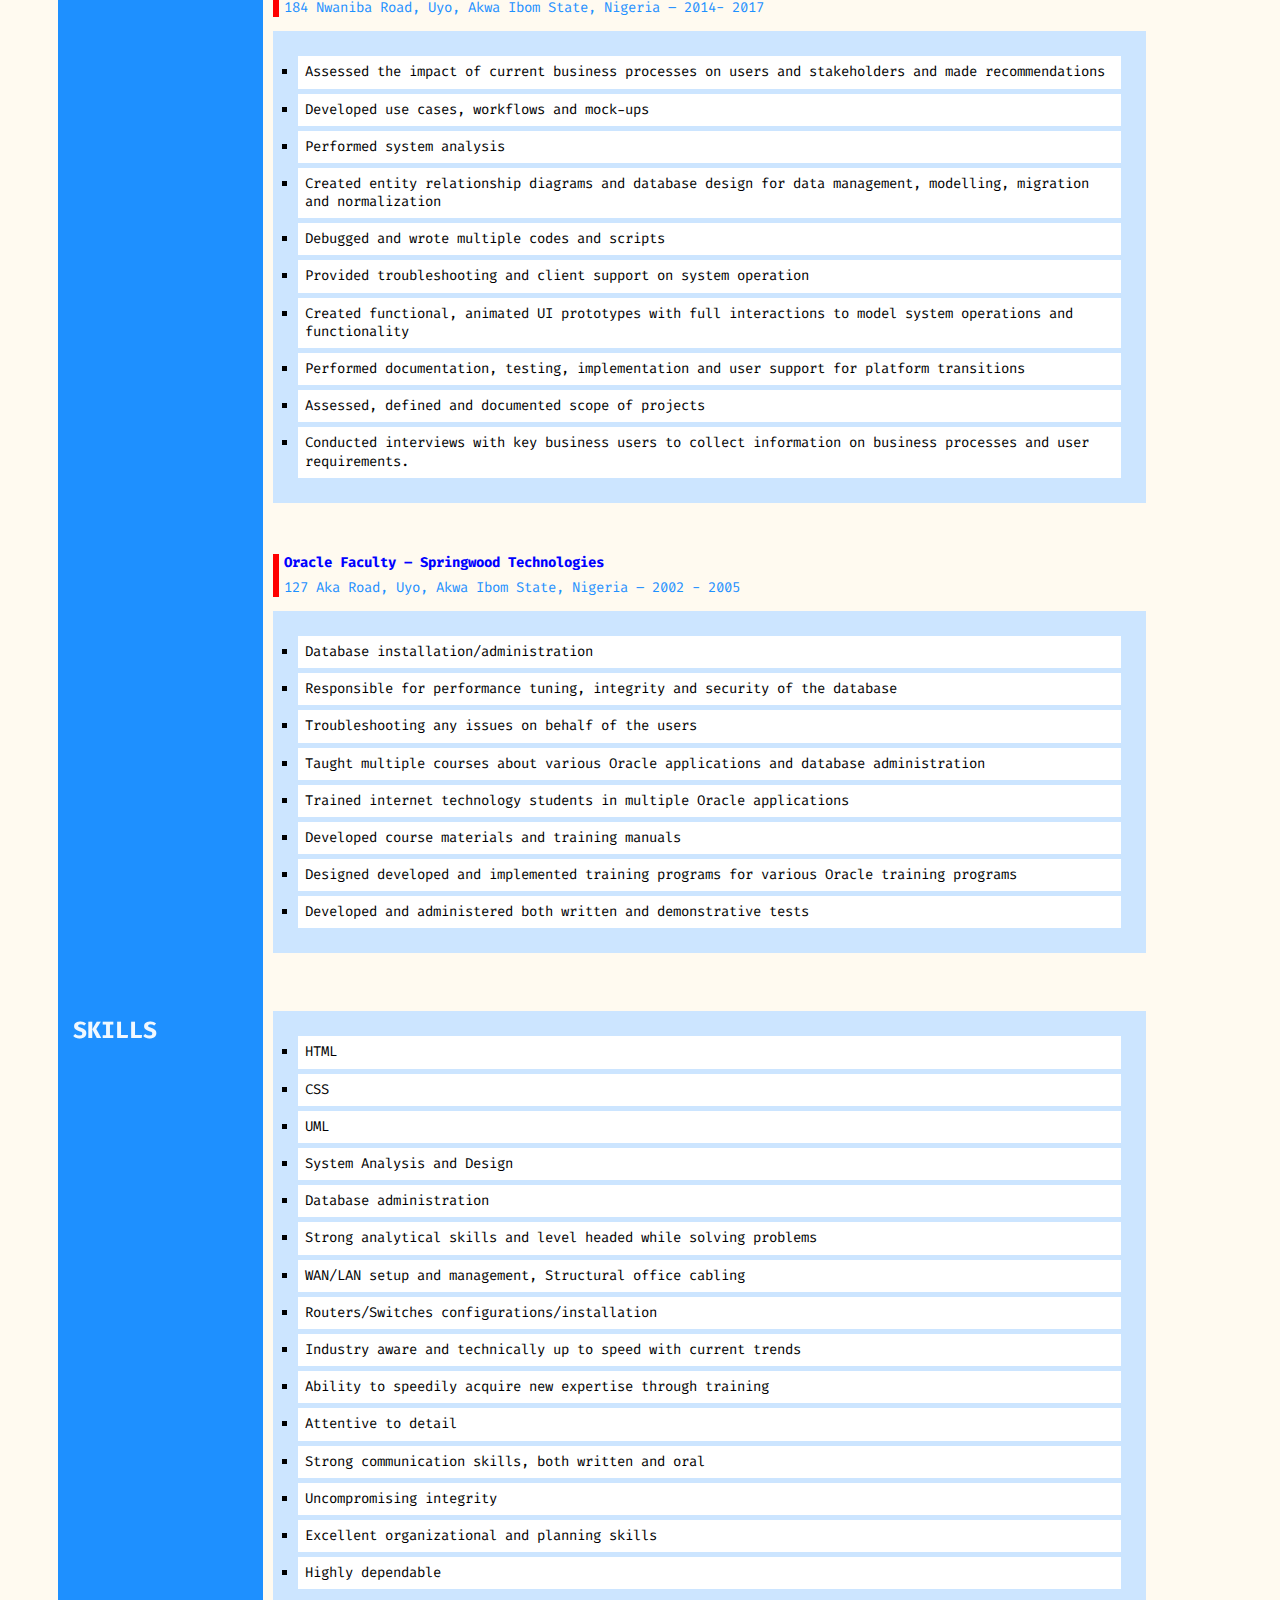
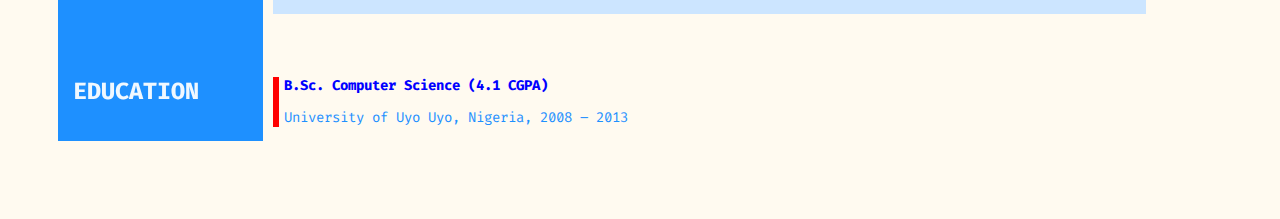
==== commit d387124d: "final aesthetical changes:" ====
--- a/Ofonime.html
+++ b/Ofonime.html
@@ -1,157 +1,243 @@
 <!DOCTYPE html>
 <html lang="en">
-<head>
-    <meta charset="UTF-8">
-    <meta name="viewport" content="width=<device-width>, initial-scale=1.0">
-    <meta http-equiv="X-UA-Compatible" content="ie=edge">
+  <head>
+    <meta charset="UTF-8" />
+    <meta name="viewport" content="width=<device-width>, initial-scale=1.0" />
+    <meta http-equiv="X-UA-Compatible" content="ie=edge" />
     <title>Ofonime Eset's CV</title>
-    <link rel="stylesheet" type="text/css" href="ofonime.css">
-</head>
-<div id="container">
-<body>
-    
-    <div id="about">
+    <link rel="stylesheet" type="text/css" href="ofonime.css" />
+  </head>
+  <div id="container">
+    <body>
+      <div id="about">
         <div>
-            <img src="https://res.cloudinary.com/unclepi/image/upload/v1566553505/startng/Ofonime_ngxhpu.jpg"></a>
-        </div>
-        <p id="first">  
-            <span id="name">Ofonime Eset</span><br>
-             
-                Line B Unit 41<br> Ewet Housing Estate<br>Uyo<br>Akwa Ibom State<br>
-                <a href="#">ofoneset@gmail.com</a><br>
-                +2348038701288
-            
+          <img
+            src="https://res.cloudinary.com/unclepi/image/upload/v1566553505/startng/Ofonime_ngxhpu.jpg"
+          />
+        </div>
+        <p id="first">
+          <span id="name">Ofonime Eset</span><br />
+          Line B Unit 41<br />
+          Ewet Housing Estate<br />Uyo<br />Akwa Ibom State<br />
+          <a href="#">ofoneset@gmail.com</a><br />
+          +2348038701288
         </p>
-    </div>
-    <div class="row">
-            <div class="column side">
-              <h3>SUMMARY</h3><br><br>
-              <h3>EXPERIENCE</h3>
-              <div id="space">
-
-              </div>
-              <h3>SKILLS</h3>
-              <div id="space2">
-
-                </div>
-              <h3>EDUCATION</h3>
-            </div>
-        <div class="column middle">
-            <div class="sumarry">
-                <P>
-                    An experienced IT Personnel successful at employing high analytical skills to develop business strategies while excelling at project management to meet established deadlines with experience in stakeholder management, requirement analysis and gathering, database design and development, and the development of interactive prototypes using wireframes.
-                </P>
-            </div>
-            <br>
-            <HR>
-            <div class="experience1"> <h4>IT Personnel- Orange Lens Ltd</h4>
-                    247 Ikot Ekpene Road, Uyo, Akwa Ibom State, Nigeria – 2018 till date
-            </div>
-            <div class="experience2">
-                <ul class="skills2">
-                    <li>IT Stock/Asset Management</li>
-                    <li>Ensure that development standards, policies and procedures are adhered to</li>
-                    <li>Supervise/train IT assistants</li>
-                    <li>Monitor and oversee computer systems and network maintenance</li>
-                    <li>Diagnose hardware/software faults and assign IT assistant to solve technical and applications problems</li>
-                    <li>Install and configure computer hardware operating systems and applications</li>
-                    <li>Provide staff with effective support within stipulated timelines, one on one or remotely</li>
-                    <li>Effective management and coordination of ICT vendors, suppliers and partners</li>
-                    <li>Supervise training for staff on basic computer operations</li>
-                    <li>Work closely with the business and Engineers on issues related to design and requirements</li>
-                </ul>
-            </div>
-            <br>
-            <div class="experience1">
-                    <h4>IT/Business Office Support – Tranter IT Infrastructures Ltd</h4>
-                    Port Harcourt, Rivers State, Nigeria  2017 – 2018
-            </div>
-            <div class="experience2">
-                <ul class="skills2">
-                    <li>Coordinated/managed IT activities in the region</li>
-                    <li>Supervised the maintenance, support and management of branch Systems, Servers and IT Devices</li>
-                    <li>Ensured day to day technical support</li>
-                    <li>Enforced the deployment of operating policies and procedures to ensure the protection of the company’s IT assets</li>
-                    <li>Supervised / trained IT assistants in the region</li>
-                    <li>Ensured efficient allocation and distribution of IT resources in the region</li>
-                    <li>Ensured electrical safety across all branches</li>
-                    <li>Ensured the proactive management of IT related incidents and problems within the region</li>
-                    <li>Controlled and sign off of all IT related reports being submitted by branches</li>
-                    <li>Trained users in the region on the use of application software and IT devices</li>
-                </ul>
-            </div>
-            <br>
-            <div class="experience1">
-                <h4>System Analyst – Killian and Partners Ltd</h4>
-                184 Nwaniba Road, Uyo, Akwa Ibom State, Nigeria – 2014- 2017
-                    
-            </div>
-            <div class="experience2">
-                <ul class="skills2">
-                    <li>Assessed the impact of current business processes on users and stakeholders and made recommendations</li>
-                    <li>Developed use cases, workflows and mock-ups</li>
-                    <li>Performed system analysis</li>
-                    <li>Created entity relationship diagrams and database design for data management, modelling, migration and normalization</li>
-                    <li>Debugged and wrote multiple codes and scripts</li>
-                    <li>Provided troubleshooting and client support on system operation</li>
-                    <li>Created functional, animated UI prototypes with full interactions to model system operations and functionality</li>
-                    <li>Performed documentation, testing, implementation and user support for platform transitions</li>
-                    <li>Assessed, defined and documented scope of projects</li>
-                    <li>Conducted interviews with key business users to collect information on business processes and user requirements.</li>
-                </ul>
-            </div>
-            <br>
-            <div class="experience1">
-                    <h4>Oracle Faculty – Springwood Technologies</h4>       
-                    127 Aka Road, Uyo, Akwa Ibom State, Nigeria – 2002 - 2005
-
-            </div>
-            <div class="experience2">
-                <ul class="skills2">
-                    <li>Database installation/administration</li>
-                    <li>Responsible for performance tuning, integrity and security of the database</li>
-                    <li>Troubleshooting any issues on behalf of the users</li>
-                    <li>Taught multiple courses about various Oracle applications and database administration</li>
-                    <li>Trained internet technology students in multiple Oracle applications</li>
-                    <li>Developed course materials and training manuals</li>
-                    <li>Designed developed and implemented training programs for various Oracle training programs</li>
-                    <li>Developed and administered both written and demonstrative tests</li>
-                </ul>
-            </div>
-            <br>
-            <hr>
-            <BR>
+      </div>
+      <div class="row">
+        <div class="entry">
+          <div class="side summary"><h3>SUMMARY</h3></div>
+          <div class="content summary">
+            <p>
+              An experienced IT Personnel successful at employing high
+              analytical skills to develop business strategies while excelling
+              at project management to meet established deadlines with
+              experience in stakeholder management, requirement analysis and
+              gathering, database design and development, and the development of
+              interactive prototypes using wireframes.
+            </p>
+          </div>
+        </div>
+
+        <div class="entry">
+          <div class="side"><h3>EXPERIENCE</h3></div>
+          <div class="content">
+            <div class="experience1">
+              <h4>IT Personnel- Orange Lens Ltd</h4>
+              247 Ikot Ekpene Road, Uyo, Akwa Ibom State, Nigeria – 2018 till
+              date
+            </div>
+            <div class="experience2">
+              <ul class="skills2">
+                <li>IT Stock/Asset Management</li>
+                <li>
+                  Ensure that development standards, policies and procedures are
+                  adhered to
+                </li>
+                <li>Supervise/train IT assistants</li>
+                <li>
+                  Monitor and oversee computer systems and network maintenance
+                </li>
+                <li>
+                  Diagnose hardware/software faults and assign IT assistant to
+                  solve technical and applications problems
+                </li>
+                <li>
+                  Install and configure computer hardware operating systems and
+                  applications
+                </li>
+                <li>
+                  Provide staff with effective support within stipulated
+                  timelines, one on one or remotely
+                </li>
+                <li>
+                  Effective management and coordination of ICT vendors,
+                  suppliers and partners
+                </li>
+                <li>
+                  Supervise training for staff on basic computer operations
+                </li>
+                <li>
+                  Work closely with the business and Engineers on issues related
+                  to design and requirements
+                </li>
+              </ul>
+            </div>
+            <br />
+
+            <div class="experience1">
+              <h4>
+                IT/Business Office Support – Tranter IT Infrastructures Ltd
+              </h4>
+              Port Harcourt, Rivers State, Nigeria 2017 – 2018
+            </div>
+            <div class="experience2">
+              <ul class="skills2">
+                <li>Coordinated/managed IT activities in the region</li>
+                <li>
+                  Supervised the maintenance, support and management of branch
+                  Systems, Servers and IT Devices
+                </li>
+                <li>Ensured day to day technical support</li>
+                <li>
+                  Enforced the deployment of operating policies and procedures
+                  to ensure the protection of the company’s IT assets
+                </li>
+                <li>Supervised / trained IT assistants in the region</li>
+                <li>
+                  Ensured efficient allocation and distribution of IT resources
+                  in the region
+                </li>
+                <li>Ensured electrical safety across all branches</li>
+                <li>
+                  Ensured the proactive management of IT related incidents and
+                  problems within the region
+                </li>
+                <li>
+                  Controlled and sign off of all IT related reports being
+                  submitted by branches
+                </li>
+                <li>
+                  Trained users in the region on the use of application software
+                  and IT devices
+                </li>
+              </ul>
+            </div>
+            <br />
+            <div class="experience1">
+              <h4>System Analyst – Killian and Partners Ltd</h4>
+              184 Nwaniba Road, Uyo, Akwa Ibom State, Nigeria – 2014- 2017
+            </div>
+            <div class="experience2">
+              <ul class="skills2">
+                <li>
+                  Assessed the impact of current business processes on users and
+                  stakeholders and made recommendations
+                </li>
+                <li>Developed use cases, workflows and mock-ups</li>
+                <li>Performed system analysis</li>
+                <li>
+                  Created entity relationship diagrams and database design for
+                  data management, modelling, migration and normalization
+                </li>
+                <li>Debugged and wrote multiple codes and scripts</li>
+                <li>
+                  Provided troubleshooting and client support on system
+                  operation
+                </li>
+                <li>
+                  Created functional, animated UI prototypes with full
+                  interactions to model system operations and functionality
+                </li>
+                <li>
+                  Performed documentation, testing, implementation and user
+                  support for platform transitions
+                </li>
+                <li>Assessed, defined and documented scope of projects</li>
+                <li>
+                  Conducted interviews with key business users to collect
+                  information on business processes and user requirements.
+                </li>
+              </ul>
+            </div>
+            <br />
+            <div class="experience1">
+              <h4>Oracle Faculty – Springwood Technologies</h4>
+              127 Aka Road, Uyo, Akwa Ibom State, Nigeria – 2002 - 2005
+            </div>
+            <div class="experience2">
+              <ul class="skills2">
+                <li>Database installation/administration</li>
+                <li>
+                  Responsible for performance tuning, integrity and security of
+                  the database
+                </li>
+                <li>Troubleshooting any issues on behalf of the users</li>
+                <li>
+                  Taught multiple courses about various Oracle applications and
+                  database administration
+                </li>
+                <li>
+                  Trained internet technology students in multiple Oracle
+                  applications
+                </li>
+                <li>Developed course materials and training manuals</li>
+                <li>
+                  Designed developed and implemented training programs for
+                  various Oracle training programs
+                </li>
+                <li>
+                  Developed and administered both written and demonstrative
+                  tests
+                </li>
+              </ul>
+            </div>
+          </div>
+        </div>
+
+        <div class="entry">
+          <div class="side"><h3>SKILLS</h3></div>
+          <div class="content">
             <div class="skills">
-                    <ul class="skills2">
-                            <li>HTML</li>
-                            <li>CSS</li>
-                            <li>UML</li>
-                            <li>System Analysis and Design</li>
-                            <li>Database administration</li>
-                            <li>Strong analytical skills and level headed while solving problems</li>
-                            <li>WAN/LAN setup and management, Structural office cabling</li>
-                            <li>Routers/Switches configurations/installation</li>
-                            <li>Industry aware and technically up to speed with current trends</li>
-                            <li>Ability to speedily acquire new expertise through training</li>
-                            <li>Attentive to detail</li>
-                            <li>Strong communication skills, both written and oral</li>
-                            <li>Uncompromising integrity</li>
-                            <li>Excellent organizational and planning skills</li>
-                            <li>Highly dependable</li>
-                        </ul>
-            </div>
-            <br>
-            <hr>
-            <div class="experience1">
-                <p>
-                    <h4>B.Sc. Computer Science (4.1 CGPA)</h4>
-                    University of Uyo
-                    Uyo, Nigeria, 2008 – 2013 
-                        
-                </p>
-            </div>
-        </div>
-    
-</body>
-</div>
+              <ul class="skills2">
+                <li>HTML</li>
+                <li>CSS</li>
+                <li>UML</li>
+                <li>System Analysis and Design</li>
+                <li>Database administration</li>
+                <li>
+                  Strong analytical skills and level headed while solving
+                  problems
+                </li>
+                <li>WAN/LAN setup and management, Structural office cabling</li>
+                <li>Routers/Switches configurations/installation</li>
+                <li>
+                  Industry aware and technically up to speed with current trends
+                </li>
+                <li>
+                  Ability to speedily acquire new expertise through training
+                </li>
+                <li>Attentive to detail</li>
+                <li>Strong communication skills, both written and oral</li>
+                <li>Uncompromising integrity</li>
+                <li>Excellent organizational and planning skills</li>
+                <li>Highly dependable</li>
+              </ul>
+            </div>
+          </div>
+        </div>
+
+        <div class="entry">
+          <div class="side"><h3>EDUCATION</h3></div>
+          <div class="content">
+            <div class="experience1">
+              <h4>B.Sc. Computer Science (4.1 CGPA)</h4>
+              <p>
+                University of Uyo Uyo, Nigeria, 2008 – 2013
+              </p>
+            </div>
+          </div>
+        </div>
+      </div>
+    </body>
+  </div>
 </html>--- a/ofonime.css
+++ b/ofonime.css
@@ -1,86 +1,107 @@
+@import url("https://fonts.googleapis.com/css?family=Fira+Code&display=swap");
+
 body {
-    background-color: floralwhite;
-  }
-#container{
-    padding: 50px 50px 70px 50px;
-    
-    font-family: 'Courier New', Courier, monospace;
+  background-color: floralwhite;
 }
-#about{
-    background-color: dodgerblue;
-    height: 160px;
-    padding: 40px;
-    color: aliceblue;
-    margin-bottom: 30px;
-  }
-  #about a{
-      color: aliceblue;
-  }
-#name{
-    font-weight: bolder;
-    font-size: 30px;
+
+#container {
+  font-size: 14px;
+  line-height: 1.3;
+  padding: 50px 50px 70px 50px;
+  font-family: "Fira Code", "Courier New", Courier, monospace;
 }
+
+#about {
+  background-color: dodgerblue;
+  padding: 30px 40px;
+  color: aliceblue;
+  margin-bottom: 30px;
+  line-height: 1.3;
+}
+
+#about a {
+  color: aliceblue;
+}
+
+#name {
+  font-weight: bolder;
+  font-size: 30px;
+}
+
 img {
-    width: 120px;
-    float: left;
-    margin-right: 20px;
-    border-radius: 8px;
-   }
-   .column {
-    float: left;
-    padding: 10px;
-  }
-  /* Left column */
-.column.side {
-    width: 15%;
-    height: 2300px;
-    background-color: dodgerblue;
-    color: aliceblue;
-    font-size: 20px;
-    margin-bottom: 30px;
-    
-  }
-  .sumarry{
-    border: 2px solid #0066FF;  
-    padding: 5px;
-    padding-left: 10px;
-    border-radius: 5px;
-  }
-  #space{
-    height: 1525px;
-  }
-  #space2{
-    height: 380px;
-  }
-  
-  /* Middle column */
-  .column.middle {
-    width: 75%;
-  }
-  
-  .list{
-    list-style-type: square;
-  }
-  .skills2{
-     list-style: square;
-    }
-    h4{
-      margin-bottom: -2px;
-      color: blue;
-    }
-    .experience1{
-      color: dodgerblue;
-      border-left: 6px solid red;
-      padding-left: 5px;
-      margin-bottom: -10px;
-  
-    }
-    .skills2{
-      background: #cce5ff;
-      padding: 20px;
-    }
-    .skills2 li{
-      background:white;
-      margin: 5px;
-    }
- 
+  width: 120px;
+  float: left;
+  margin-right: 20px;
+  border-radius: 8px;
+}
+
+.list {
+  list-style-type: square;
+}
+
+.skills2 {
+  list-style: square;
+}
+
+h4 {
+  margin-bottom: 7px;
+  color: blue;
+}
+
+.experience1 {
+  color: dodgerblue;
+  border-left: 6px solid red;
+  padding-left: 5px;
+  margin-bottom: 5px;
+}
+
+.skills2 {
+  background: #cce5ff;
+  padding: 20px;
+}
+
+.skills2 li {
+  background: white;
+  margin: 5px;
+  padding: 0.5em;
+}
+
+/* Additional Styles */
+
+.entry {
+  display: flex;
+  flex-direction: row;
+}
+
+.entry .side {
+  flex-grow: 0;
+  flex-shrink: 0;
+  flex-basis: 15%;
+  margin-right: 10px;
+  padding: 25px 15px 0;
+  background: dodgerblue;
+  color: aliceblue;
+  font-size: 20px;
+}
+
+.entry .side h3 {
+  top: 15px;
+  position: sticky;
+}
+
+.entry .side.summary {
+  padding: 0 15px;
+}
+
+.entry .content {
+  flex-grow: 0;
+  flex-shrink: 0;
+  flex-basis: 75%;
+  padding-top: 30px;
+}
+
+.entry .content.summary {
+  border-radius: 5px;
+  padding: 0 20px 10px;
+  border: 2px solid #0066ff;
+}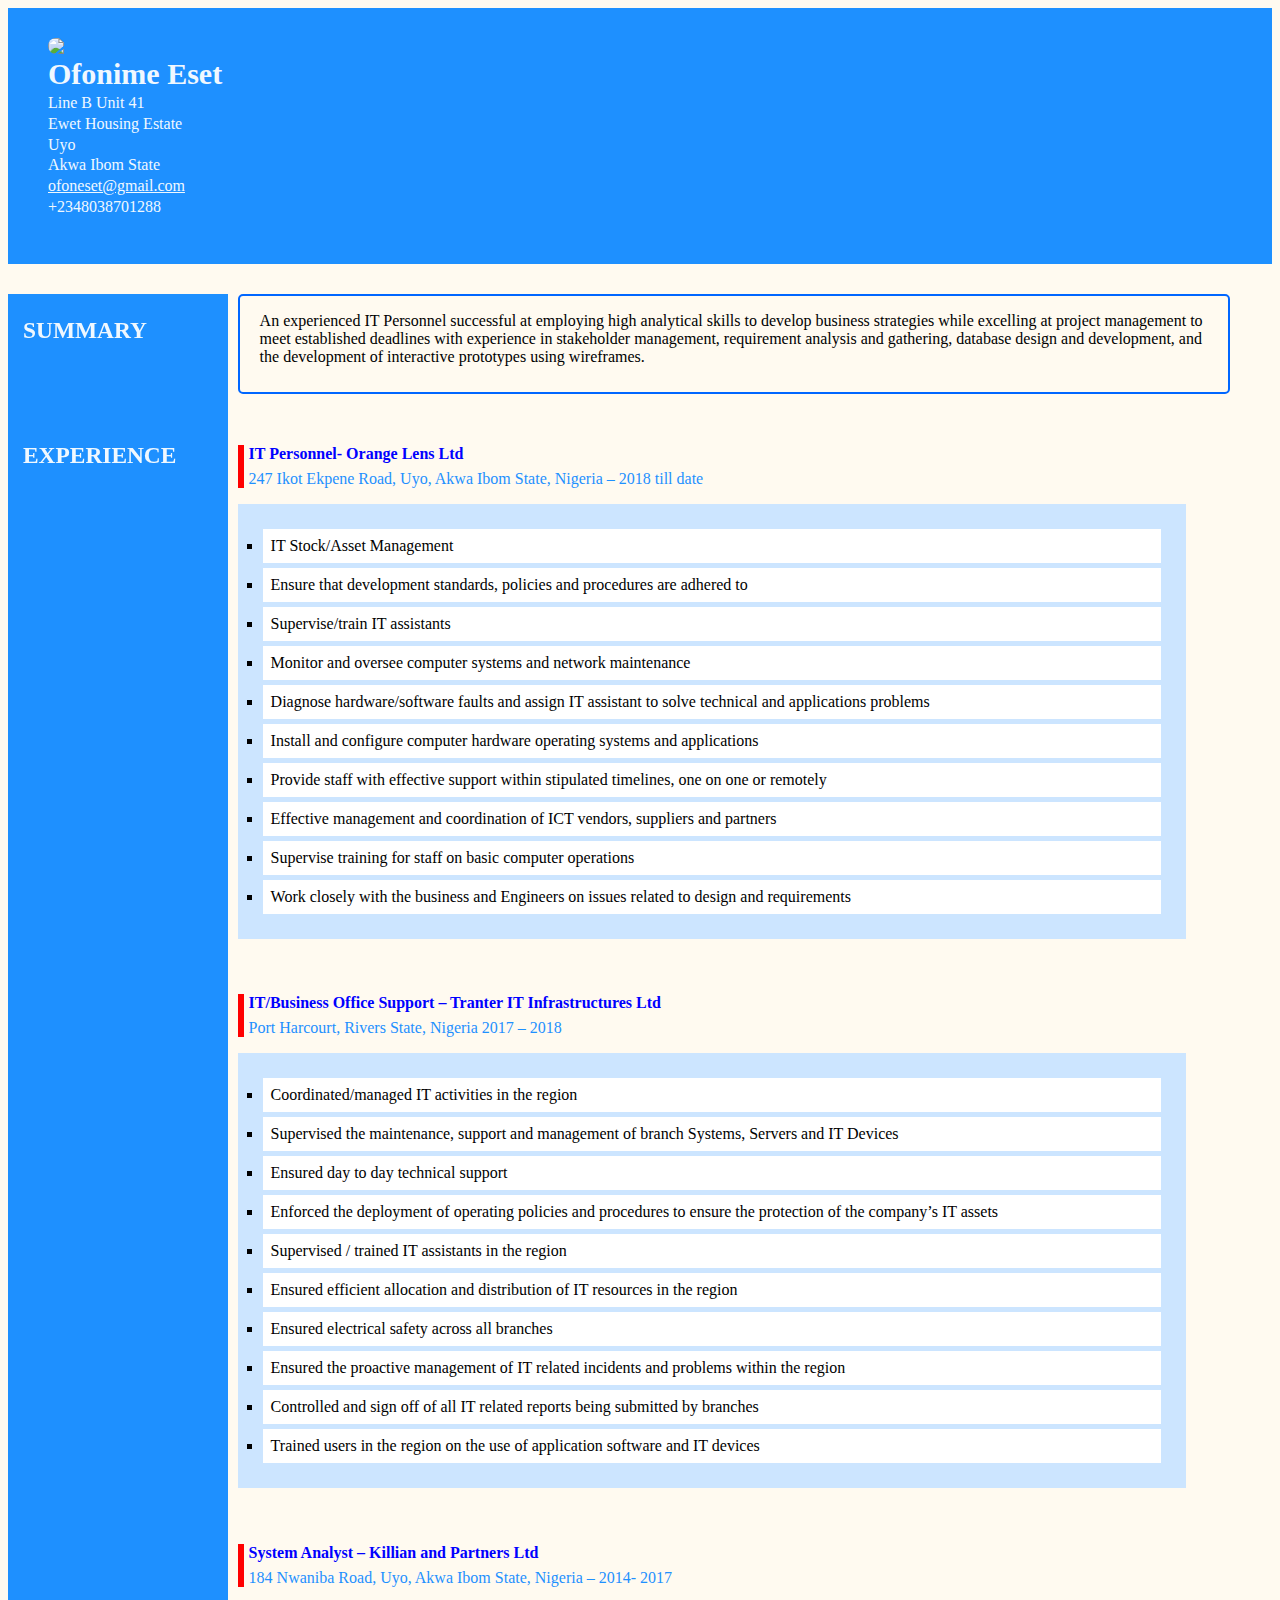
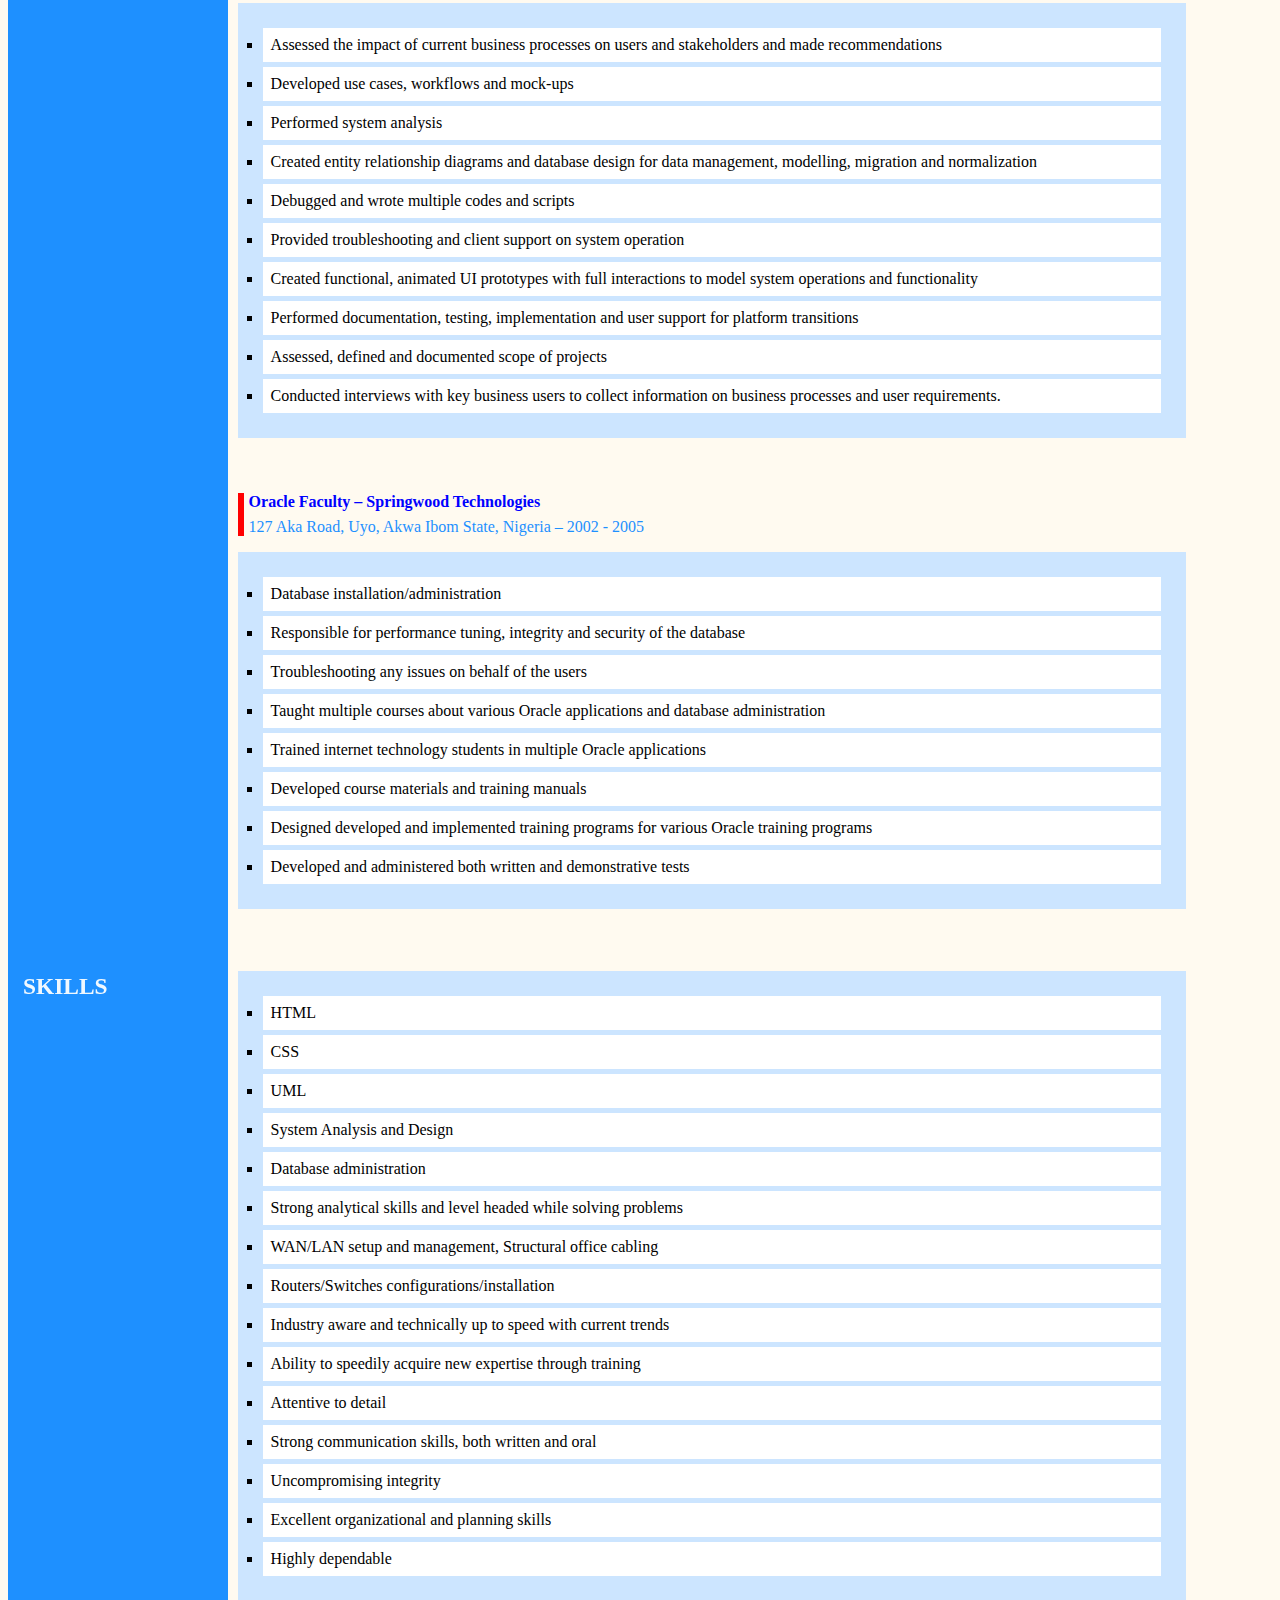
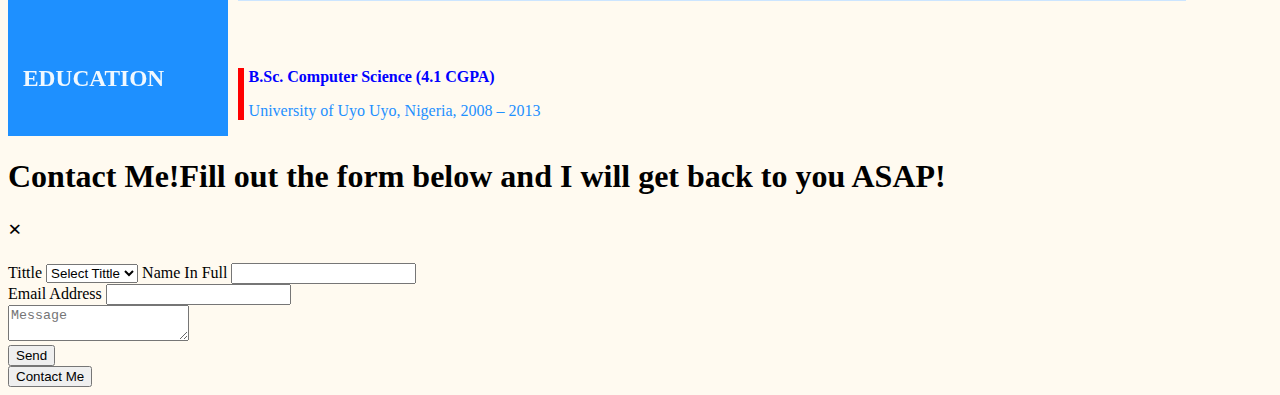
==== commit 9dd1315d: "Add files via upload" ====
--- a/Ofonime.html
+++ b/Ofonime.html
@@ -1,243 +1,281 @@
-<!DOCTYPE html>
-<html lang="en">
-  <head>
-    <meta charset="UTF-8" />
-    <meta name="viewport" content="width=<device-width>, initial-scale=1.0" />
-    <meta http-equiv="X-UA-Compatible" content="ie=edge" />
-    <title>Ofonime Eset's CV</title>
-    <link rel="stylesheet" type="text/css" href="ofonime.css" />
-  </head>
-  <div id="container">
-    <body>
-      <div id="about">
-        <div>
-          <img
-            src="https://res.cloudinary.com/unclepi/image/upload/v1566553505/startng/Ofonime_ngxhpu.jpg"
-          />
-        </div>
-        <p id="first">
-          <span id="name">Ofonime Eset</span><br />
-          Line B Unit 41<br />
-          Ewet Housing Estate<br />Uyo<br />Akwa Ibom State<br />
-          <a href="#">ofoneset@gmail.com</a><br />
-          +2348038701288
-        </p>
-      </div>
-      <div class="row">
-        <div class="entry">
-          <div class="side summary"><h3>SUMMARY</h3></div>
-          <div class="content summary">
-            <p>
-              An experienced IT Personnel successful at employing high
-              analytical skills to develop business strategies while excelling
-              at project management to meet established deadlines with
-              experience in stakeholder management, requirement analysis and
-              gathering, database design and development, and the development of
-              interactive prototypes using wireframes.
-            </p>
-          </div>
-        </div>
-
-        <div class="entry">
-          <div class="side"><h3>EXPERIENCE</h3></div>
-          <div class="content">
-            <div class="experience1">
-              <h4>IT Personnel- Orange Lens Ltd</h4>
-              247 Ikot Ekpene Road, Uyo, Akwa Ibom State, Nigeria – 2018 till
-              date
-            </div>
-            <div class="experience2">
-              <ul class="skills2">
-                <li>IT Stock/Asset Management</li>
-                <li>
-                  Ensure that development standards, policies and procedures are
-                  adhered to
-                </li>
-                <li>Supervise/train IT assistants</li>
-                <li>
-                  Monitor and oversee computer systems and network maintenance
-                </li>
-                <li>
-                  Diagnose hardware/software faults and assign IT assistant to
-                  solve technical and applications problems
-                </li>
-                <li>
-                  Install and configure computer hardware operating systems and
-                  applications
-                </li>
-                <li>
-                  Provide staff with effective support within stipulated
-                  timelines, one on one or remotely
-                </li>
-                <li>
-                  Effective management and coordination of ICT vendors,
-                  suppliers and partners
-                </li>
-                <li>
-                  Supervise training for staff on basic computer operations
-                </li>
-                <li>
-                  Work closely with the business and Engineers on issues related
-                  to design and requirements
-                </li>
-              </ul>
-            </div>
-            <br />
-
-            <div class="experience1">
-              <h4>
-                IT/Business Office Support – Tranter IT Infrastructures Ltd
-              </h4>
-              Port Harcourt, Rivers State, Nigeria 2017 – 2018
-            </div>
-            <div class="experience2">
-              <ul class="skills2">
-                <li>Coordinated/managed IT activities in the region</li>
-                <li>
-                  Supervised the maintenance, support and management of branch
-                  Systems, Servers and IT Devices
-                </li>
-                <li>Ensured day to day technical support</li>
-                <li>
-                  Enforced the deployment of operating policies and procedures
-                  to ensure the protection of the company’s IT assets
-                </li>
-                <li>Supervised / trained IT assistants in the region</li>
-                <li>
-                  Ensured efficient allocation and distribution of IT resources
-                  in the region
-                </li>
-                <li>Ensured electrical safety across all branches</li>
-                <li>
-                  Ensured the proactive management of IT related incidents and
-                  problems within the region
-                </li>
-                <li>
-                  Controlled and sign off of all IT related reports being
-                  submitted by branches
-                </li>
-                <li>
-                  Trained users in the region on the use of application software
-                  and IT devices
-                </li>
-              </ul>
-            </div>
-            <br />
-            <div class="experience1">
-              <h4>System Analyst – Killian and Partners Ltd</h4>
-              184 Nwaniba Road, Uyo, Akwa Ibom State, Nigeria – 2014- 2017
-            </div>
-            <div class="experience2">
-              <ul class="skills2">
-                <li>
-                  Assessed the impact of current business processes on users and
-                  stakeholders and made recommendations
-                </li>
-                <li>Developed use cases, workflows and mock-ups</li>
-                <li>Performed system analysis</li>
-                <li>
-                  Created entity relationship diagrams and database design for
-                  data management, modelling, migration and normalization
-                </li>
-                <li>Debugged and wrote multiple codes and scripts</li>
-                <li>
-                  Provided troubleshooting and client support on system
-                  operation
-                </li>
-                <li>
-                  Created functional, animated UI prototypes with full
-                  interactions to model system operations and functionality
-                </li>
-                <li>
-                  Performed documentation, testing, implementation and user
-                  support for platform transitions
-                </li>
-                <li>Assessed, defined and documented scope of projects</li>
-                <li>
-                  Conducted interviews with key business users to collect
-                  information on business processes and user requirements.
-                </li>
-              </ul>
-            </div>
-            <br />
-            <div class="experience1">
-              <h4>Oracle Faculty – Springwood Technologies</h4>
-              127 Aka Road, Uyo, Akwa Ibom State, Nigeria – 2002 - 2005
-            </div>
-            <div class="experience2">
-              <ul class="skills2">
-                <li>Database installation/administration</li>
-                <li>
-                  Responsible for performance tuning, integrity and security of
-                  the database
-                </li>
-                <li>Troubleshooting any issues on behalf of the users</li>
-                <li>
-                  Taught multiple courses about various Oracle applications and
-                  database administration
-                </li>
-                <li>
-                  Trained internet technology students in multiple Oracle
-                  applications
-                </li>
-                <li>Developed course materials and training manuals</li>
-                <li>
-                  Designed developed and implemented training programs for
-                  various Oracle training programs
-                </li>
-                <li>
-                  Developed and administered both written and demonstrative
-                  tests
-                </li>
-              </ul>
-            </div>
-          </div>
-        </div>
-
-        <div class="entry">
-          <div class="side"><h3>SKILLS</h3></div>
-          <div class="content">
-            <div class="skills">
-              <ul class="skills2">
-                <li>HTML</li>
-                <li>CSS</li>
-                <li>UML</li>
-                <li>System Analysis and Design</li>
-                <li>Database administration</li>
-                <li>
-                  Strong analytical skills and level headed while solving
-                  problems
-                </li>
-                <li>WAN/LAN setup and management, Structural office cabling</li>
-                <li>Routers/Switches configurations/installation</li>
-                <li>
-                  Industry aware and technically up to speed with current trends
-                </li>
-                <li>
-                  Ability to speedily acquire new expertise through training
-                </li>
-                <li>Attentive to detail</li>
-                <li>Strong communication skills, both written and oral</li>
-                <li>Uncompromising integrity</li>
-                <li>Excellent organizational and planning skills</li>
-                <li>Highly dependable</li>
-              </ul>
-            </div>
-          </div>
-        </div>
-
-        <div class="entry">
-          <div class="side"><h3>EDUCATION</h3></div>
-          <div class="content">
-            <div class="experience1">
-              <h4>B.Sc. Computer Science (4.1 CGPA)</h4>
-              <p>
-                University of Uyo Uyo, Nigeria, 2008 – 2013
-              </p>
-            </div>
-          </div>
-        </div>
-      </div>
-    </body>
-  </div>
+<!DOCTYPE html>
+<html lang="en">
+  <head>
+    <meta charset="UTF-8" />
+    <meta name="viewport" content="width=<device-width>, initial-scale=1.0" />
+    <meta http-equiv="X-UA-Compatible" content="ie=edge" />
+    <title>Ofonime Eset's CV</title>
+    <link rel="stylesheet" type="text/css" href="ofonime.css" />
+  </head>
+    <body>
+      <div id="about">
+        <div>
+          <img
+            src="https://res.cloudinary.com/unclepi/image/upload/v1566553505/startng/Ofonime_ngxhpu.jpg"
+          />
+        </div>
+        <p id="first">
+          <span id="name">Ofonime Eset</span><br />
+          Line B Unit 41<br />
+          Ewet Housing Estate<br />Uyo<br />Akwa Ibom State<br />
+          <a href="#">ofoneset@gmail.com</a><br />
+          +2348038701288
+        </p>
+      </div>
+      <div class="row">
+        <div class="entry">
+          <div class="side summary"><h3>SUMMARY</h3></div>
+          <div class="content summary">
+            <p>
+              An experienced IT Personnel successful at employing high
+              analytical skills to develop business strategies while excelling
+              at project management to meet established deadlines with
+              experience in stakeholder management, requirement analysis and
+              gathering, database design and development, and the development of
+              interactive prototypes using wireframes.
+            </p>
+          </div>
+        </div>
+
+        <div class="entry">
+          <div class="side"><h3>EXPERIENCE</h3></div>
+          <div class="content">
+            <div class="experience1">
+              <h4>IT Personnel- Orange Lens Ltd</h4>
+              247 Ikot Ekpene Road, Uyo, Akwa Ibom State, Nigeria – 2018 till
+              date
+            </div>
+            <div class="experience2">
+              <ul class="skills2">
+                <li>IT Stock/Asset Management</li>
+                <li>
+                  Ensure that development standards, policies and procedures are
+                  adhered to
+                </li>
+                <li>Supervise/train IT assistants</li>
+                <li>
+                  Monitor and oversee computer systems and network maintenance
+                </li>
+                <li>
+                  Diagnose hardware/software faults and assign IT assistant to
+                  solve technical and applications problems
+                </li>
+                <li>
+                  Install and configure computer hardware operating systems and
+                  applications
+                </li>
+                <li>
+                  Provide staff with effective support within stipulated
+                  timelines, one on one or remotely
+                </li>
+                <li>
+                  Effective management and coordination of ICT vendors,
+                  suppliers and partners
+                </li>
+                <li>
+                  Supervise training for staff on basic computer operations
+                </li>
+                <li>
+                  Work closely with the business and Engineers on issues related
+                  to design and requirements
+                </li>
+              </ul>
+            </div>
+            <br />
+
+            <div class="experience1">
+              <h4>
+                IT/Business Office Support – Tranter IT Infrastructures Ltd
+              </h4>
+              Port Harcourt, Rivers State, Nigeria 2017 – 2018
+            </div>
+            <div class="experience2">
+              <ul class="skills2">
+                <li>Coordinated/managed IT activities in the region</li>
+                <li>
+                  Supervised the maintenance, support and management of branch
+                  Systems, Servers and IT Devices
+                </li>
+                <li>Ensured day to day technical support</li>
+                <li>
+                  Enforced the deployment of operating policies and procedures
+                  to ensure the protection of the company’s IT assets
+                </li>
+                <li>Supervised / trained IT assistants in the region</li>
+                <li>
+                  Ensured efficient allocation and distribution of IT resources
+                  in the region
+                </li>
+                <li>Ensured electrical safety across all branches</li>
+                <li>
+                  Ensured the proactive management of IT related incidents and
+                  problems within the region
+                </li>
+                <li>
+                  Controlled and sign off of all IT related reports being
+                  submitted by branches
+                </li>
+                <li>
+                  Trained users in the region on the use of application software
+                  and IT devices
+                </li>
+              </ul>
+            </div>
+            <br />
+            <div class="experience1">
+              <h4>System Analyst – Killian and Partners Ltd</h4>
+              184 Nwaniba Road, Uyo, Akwa Ibom State, Nigeria – 2014- 2017
+            </div>
+            <div class="experience2">
+              <ul class="skills2">
+                <li>
+                  Assessed the impact of current business processes on users and
+                  stakeholders and made recommendations
+                </li>
+                <li>Developed use cases, workflows and mock-ups</li>
+                <li>Performed system analysis</li>
+                <li>
+                  Created entity relationship diagrams and database design for
+                  data management, modelling, migration and normalization
+                </li>
+                <li>Debugged and wrote multiple codes and scripts</li>
+                <li>
+                  Provided troubleshooting and client support on system
+                  operation
+                </li>
+                <li>
+                  Created functional, animated UI prototypes with full
+                  interactions to model system operations and functionality
+                </li>
+                <li>
+                  Performed documentation, testing, implementation and user
+                  support for platform transitions
+                </li>
+                <li>Assessed, defined and documented scope of projects</li>
+                <li>
+                  Conducted interviews with key business users to collect
+                  information on business processes and user requirements.
+                </li>
+              </ul>
+            </div>
+            <br />
+            <div class="experience1">
+              <h4>Oracle Faculty – Springwood Technologies</h4>
+              127 Aka Road, Uyo, Akwa Ibom State, Nigeria – 2002 - 2005
+            </div>
+            <div class="experience2">
+              <ul class="skills2">
+                <li>Database installation/administration</li>
+                <li>
+                  Responsible for performance tuning, integrity and security of
+                  the database
+                </li>
+                <li>Troubleshooting any issues on behalf of the users</li>
+                <li>
+                  Taught multiple courses about various Oracle applications and
+                  database administration
+                </li>
+                <li>
+                  Trained internet technology students in multiple Oracle
+                  applications
+                </li>
+                <li>Developed course materials and training manuals</li>
+                <li>
+                  Designed developed and implemented training programs for
+                  various Oracle training programs
+                </li>
+                <li>
+                  Developed and administered both written and demonstrative
+                  tests
+                </li>
+              </ul>
+            </div>
+          </div>
+        </div>
+
+        <div class="entry">
+          <div class="side"><h3>SKILLS</h3></div>
+          <div class="content">
+            <div class="skills">
+              <ul class="skills2">
+                <li>HTML</li>
+                <li>CSS</li>
+                <li>UML</li>
+                <li>System Analysis and Design</li>
+                <li>Database administration</li>
+                <li>
+                  Strong analytical skills and level headed while solving
+                  problems
+                </li>
+                <li>WAN/LAN setup and management, Structural office cabling</li>
+                <li>Routers/Switches configurations/installation</li>
+                <li>
+                  Industry aware and technically up to speed with current trends
+                </li>
+                <li>
+                  Ability to speedily acquire new expertise through training
+                </li>
+                <li>Attentive to detail</li>
+                <li>Strong communication skills, both written and oral</li>
+                <li>Uncompromising integrity</li>
+                <li>Excellent organizational and planning skills</li>
+                <li>Highly dependable</li>
+              </ul>
+            </div>
+          </div>
+        </div>
+
+        <div class="entry">
+          <div class="side"><h3>EDUCATION</h3></div>
+          <div class="content">
+            <div class="experience1">
+              <h4>B.Sc. Computer Science (4.1 CGPA)</h4>
+              <p>
+                University of Uyo Uyo, Nigeria, 2008 – 2013
+              </p>
+            </div>
+          </div>
+        </div>
+      </div>
+
+      <section id="form-box" class="form-box hidden">
+       
+      <div class="form">
+         
+        <h1>Contact Me!<span>Fill out the form below and I will get back to you ASAP!</span></h1>
+        <form>
+            <span class="close-contact-me">
+                <h2>&times;</h2>
+              </span>
+            <div class="inner-wrap">
+                
+                <label>Tittle 
+                    <select required>
+                        <option value="" selected>Select Tittle</option>                                <option value="Dr">Dr</option>
+                        <option value="Mr">Mr</option>
+                        <option value="Mrs">Mrs</option>
+                        <option value="Miss">Miss</option>
+                    </select>
+                </label>
+                <label>Name In Full <input type="text" name="field1" minlength="4" required/></label>
+               
+            </div>
+        
+            <div class="inner-wrap">
+                <label>Email Address <input type="email" name="field2" required/></label>
+            </div>
+        
+            <div>
+                <textarea name="field5" class="field-style" minlength="20" placeholder="Message"></textarea>
+            </div>
+
+            <div class="button-section">
+                    <button class="button" type="submit" name="Sign Up" >Send</button>
+            </div>
+        </form>
+        </div>
+        </section>
+        <button class="contact-me-btn">Contact Me</button>
+<script src="ofonime.js"></script>
+    </body>
 </html>